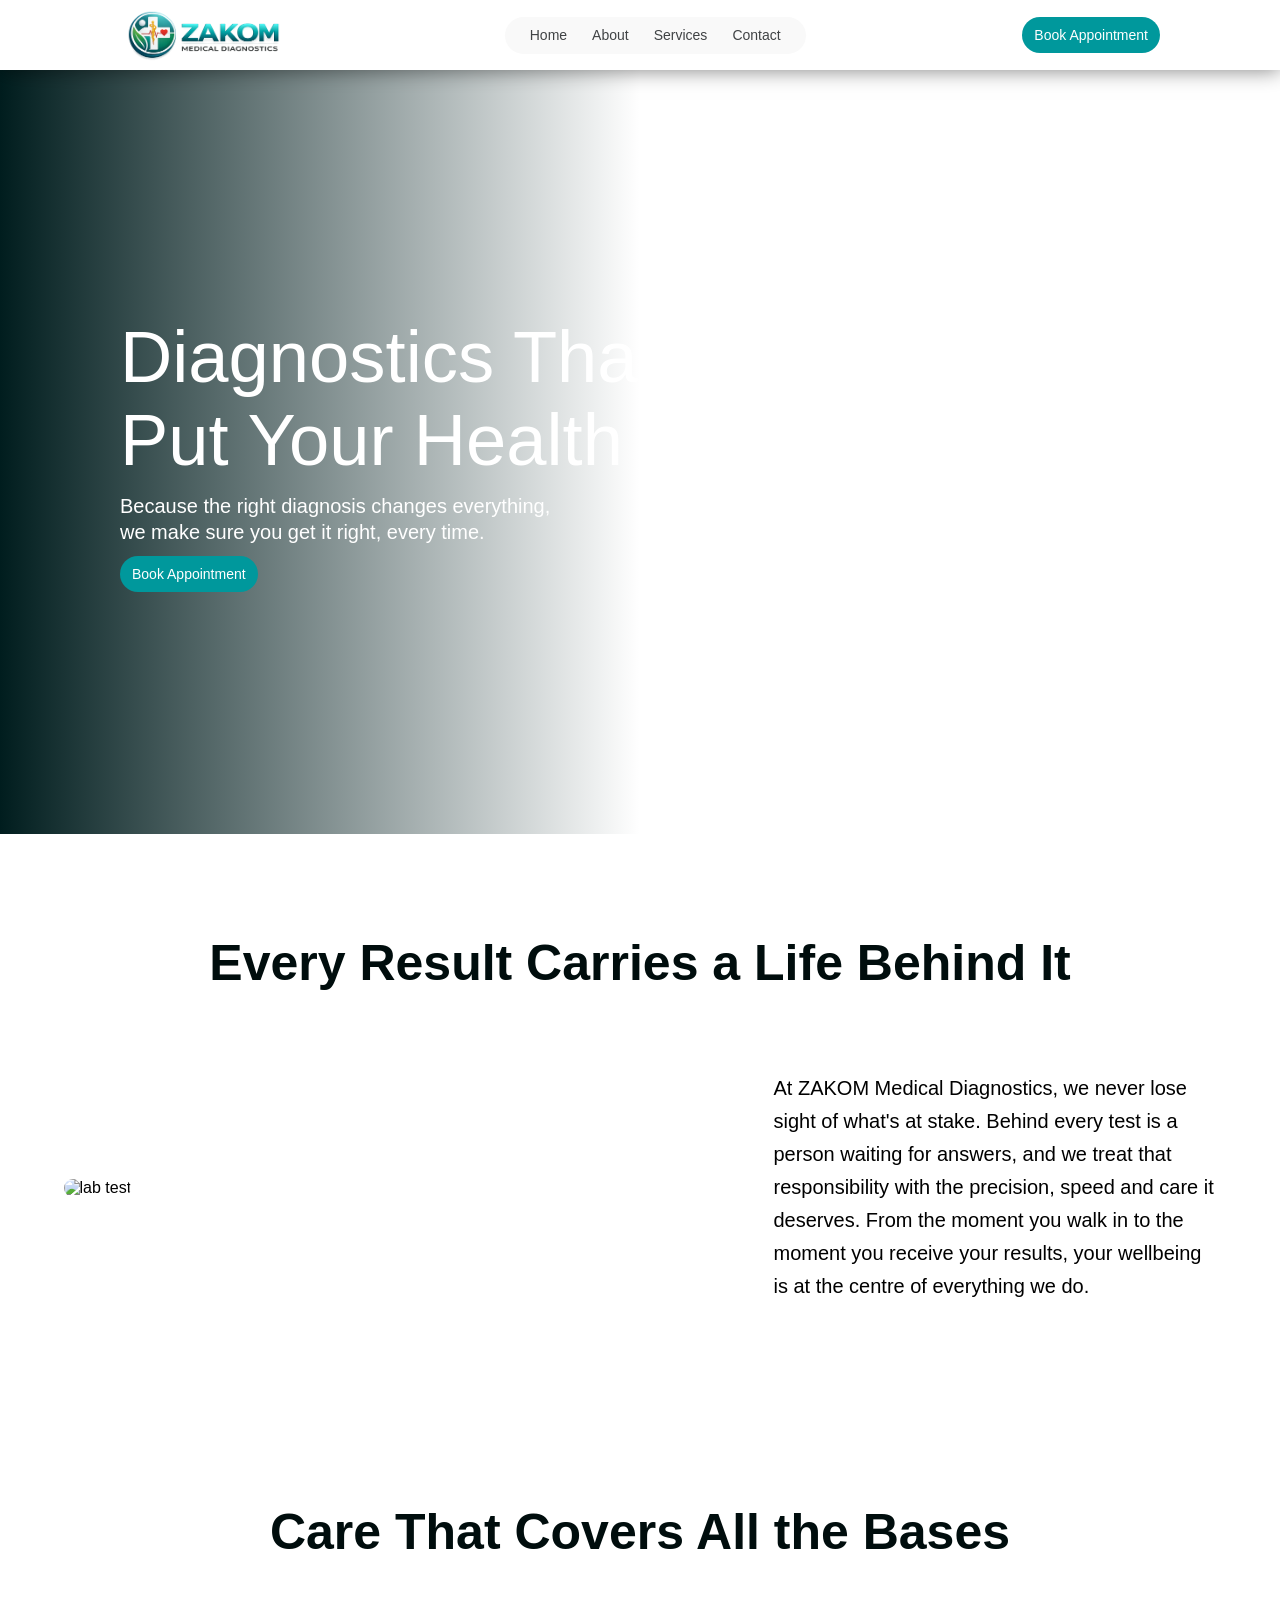
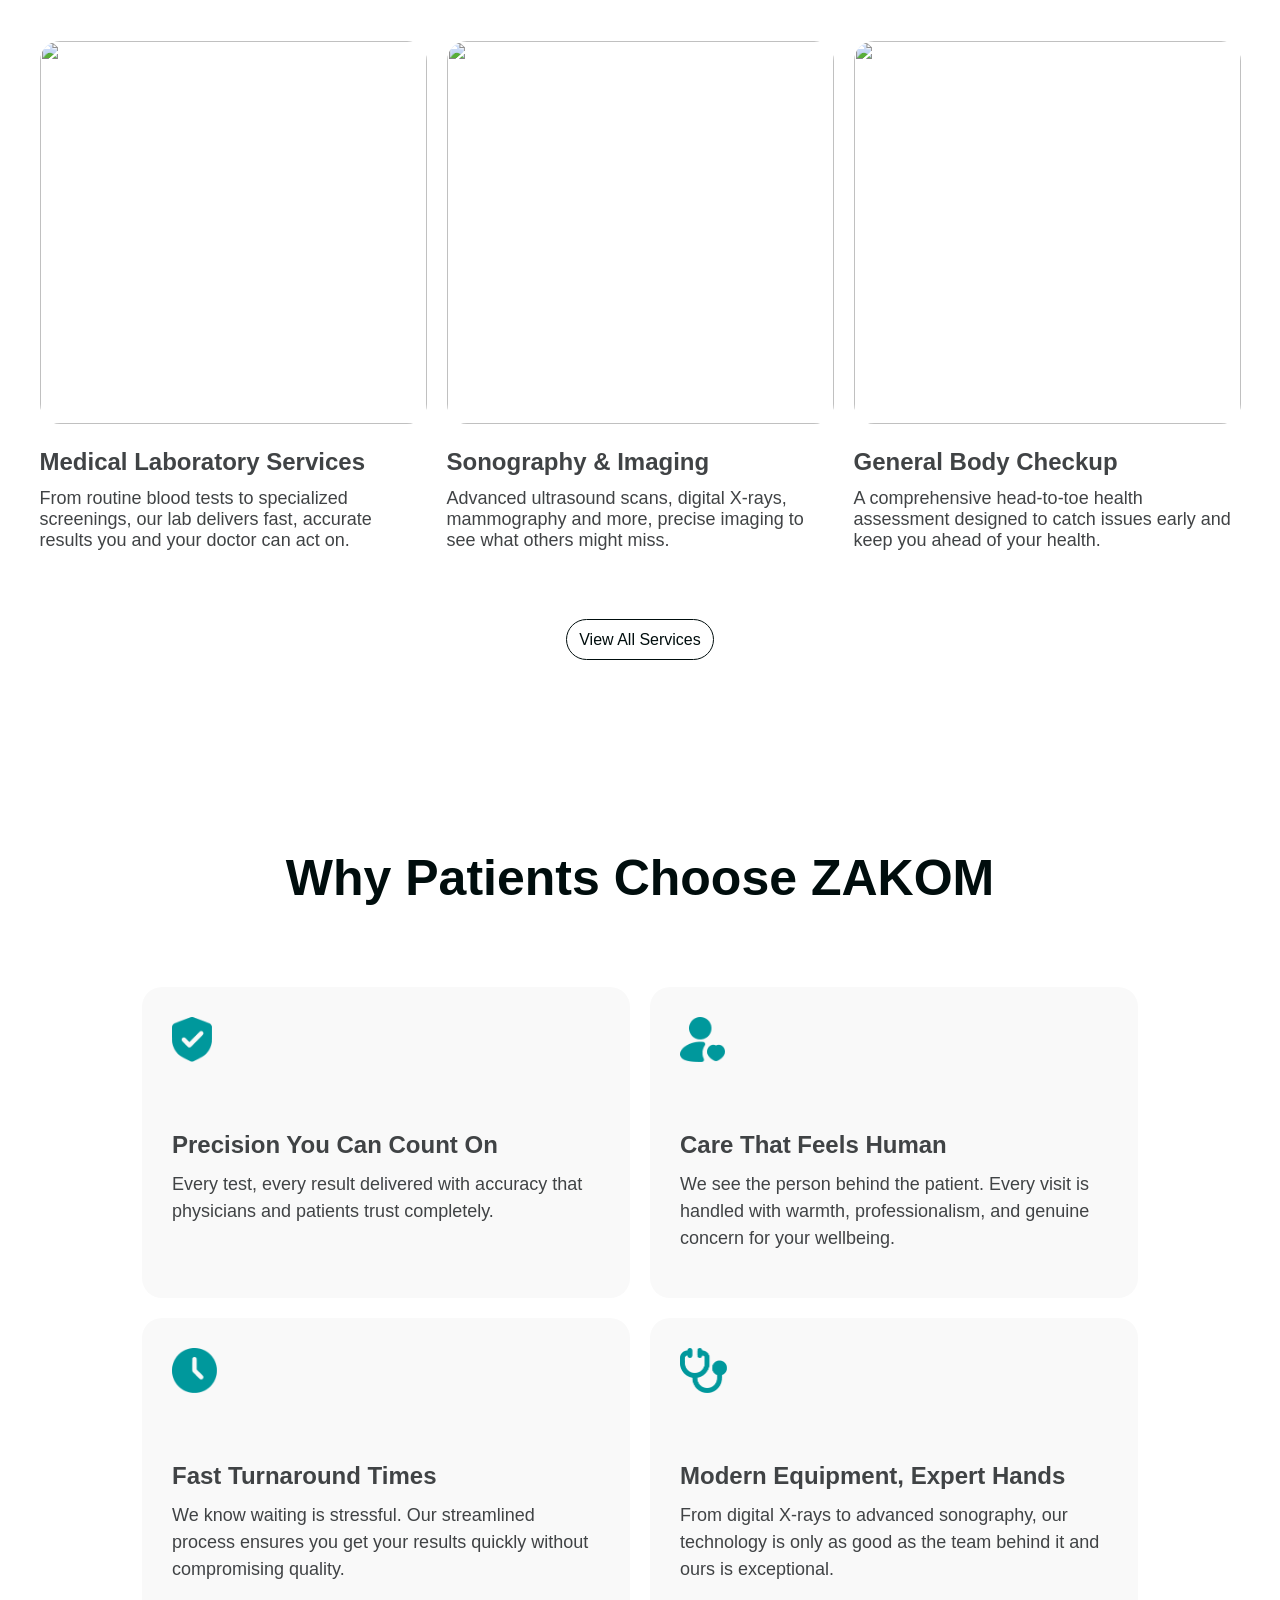
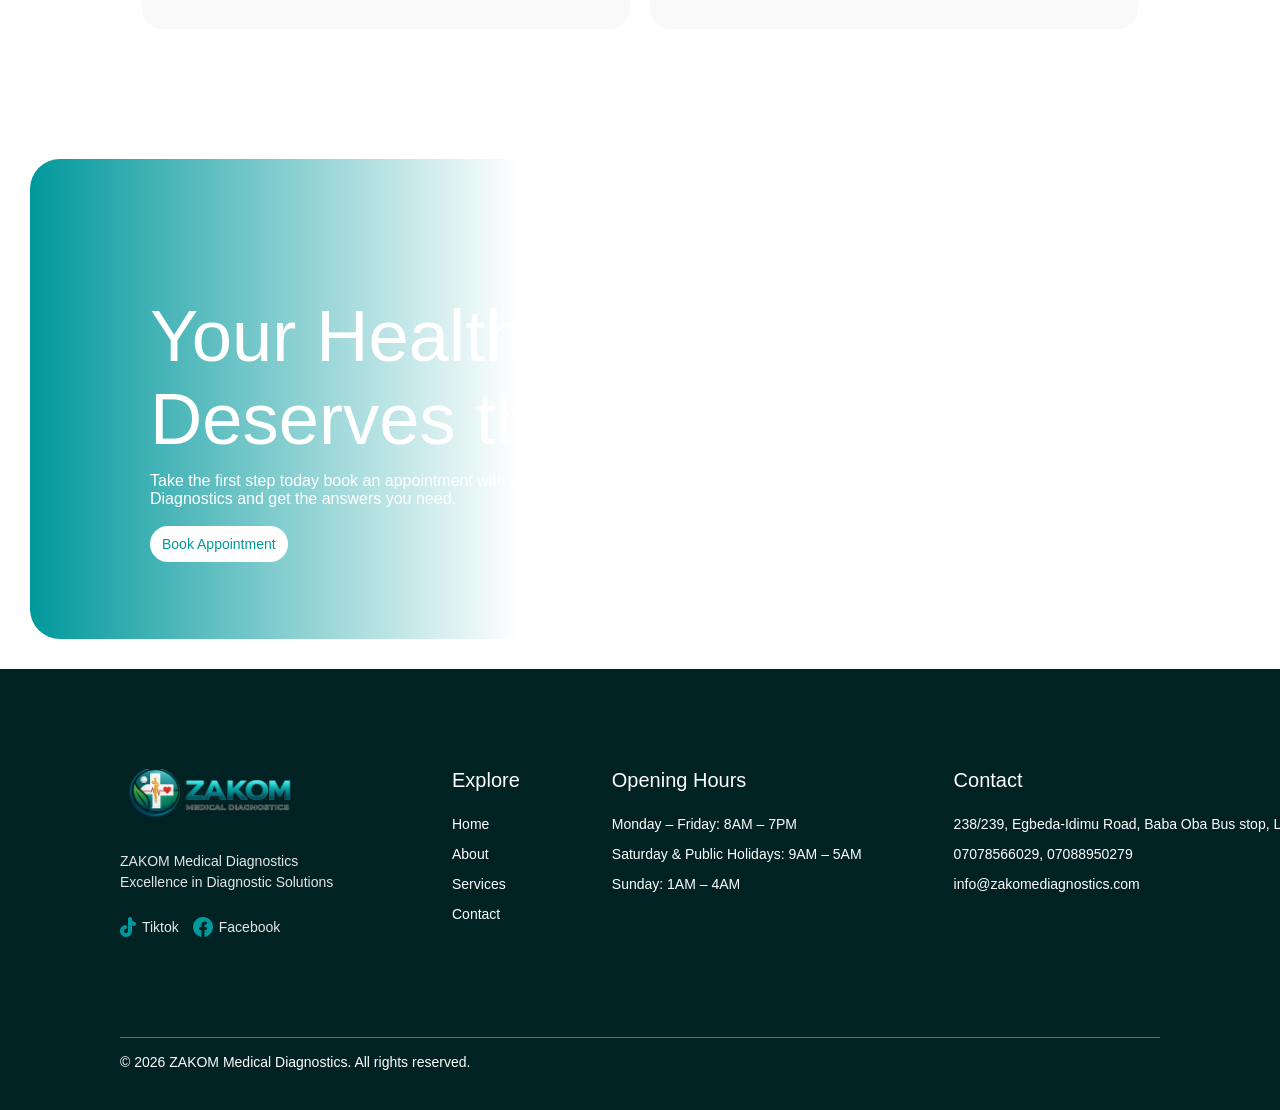
==== index.html @ 08a4893c "Fixed verel 404" ====
<!DOCTYPE html>
<html lang="en">
<head>
    <meta charset="UTF-8">
    <meta name="viewport" content="width=device-width, initial-scale=1.0">
    <link rel="stylesheet" href="./css/style.css">
    <title>ZAKOM Medical Diagnostics</title>
</head>
<body>
    <header>
        <nav>
            <div class="logo">
                <a href="#"><img src="./images/logo.png" alt="logo"></a>
            </div>

            <ul class="nav-links">
                <li>
                    <a href="#">Home</a>
                </li>
                <li>
                    <a href="./about.html">About</a>
                </li>
                <li>
                    <a href="./services.html">Services</a>
                </li>
                <li>
                    <a href="./contact.html">Contact</a>
                </li>
            </ul>

            <div class="nav-cta">
                <a href="./appointment.html">Book Appointment</a>
            </div>
        </nav>
    </header>

    <section class="hero">
        <div class="bg-dark">
            <div class="hero-text-container">
                <div class="main-text">
                    <span>
                        Diagnostics That <br> Put Your Health First
                    </span>
                </div>
                <div class="sub-text">
                    <span>
                        Because the right diagnosis changes everything, we make sure you get it right, every time.
                    </span>
                </div>
    
                <div class="nav-cta">
                    <a href="./appointment.html">Book Appointment</a>
                </div>
            </div>
        </div>
    </section>

    <section class="result">
        <div class="result-main-text">
            <span>Every Result Carries a Life Behind It</span>
        </div>

        <div class="result-content">
            <span class="result-img">
                <img src="./images/section1.jpg" alt="lab test">
            </span>
            <div class="result-sub-text">
                <span>At ZAKOM Medical Diagnostics, we never lose sight of what's at stake. Behind every test is a person waiting for answers, and we treat that responsibility with the precision, speed and care it deserves. From the moment you walk in to the moment you receive your results, your wellbeing is at the centre of everything we do.</span>
            </div>
        </div>
    </section>

    <section class="hero-services">
        <div class="hero-service-text">
            <span>Care That Covers All the Bases</span>
        </div>

        <div class="hero-service-content">
            <div class="content content-one">
                <span class="content-img">
                    <img src="./images/section2a.jpg" alt="">
                </span>
                <div class="hero-services-text-cont">
                    <span class="hero-service-main-text">Medical Laboratory Services</span>
                    <span class="hero-service-sub-text">From routine blood tests to specialized screenings, our lab delivers fast, accurate results you and your doctor can act on.</span>
                </div>
            </div>
            <div class="content content-two">
                <span class="content-img">
                    <img src="./images/section2b.jpg" alt="">
                </span>
                <div class="hero-services-text-cont">
                    <span class="hero-service-main-text">Sonography & Imaging</span>
                    <span class="hero-service-sub-text">Advanced ultrasound scans, digital X-rays, mammography and more, precise imaging to see what others might miss.</span>
                </div>
            </div>
            <div class="content content-three">
                <span class="content-img">
                    <img src="./images/section2c.jpg" alt="">
                </span>
                <div class="hero-services-text-cont">
                    <span class="hero-service-main-text">General Body Checkup</span>
                    <span class="hero-service-sub-text">A comprehensive head-to-toe health assessment designed to catch issues early and keep you ahead of your health.</span>
                </div>
            </div>
        </div>

        <div class="to-service-page">
            <a href="./services.html">View All Services</a>
        </div>
    </section>

    <section class="why">
        <div class="why-text">
            <span>Why Patients Choose ZAKOM</span>
        </div>

        <div class="why-cards-container">
            <div class="cards">
                <div class="icon">
                    <img src="./images/shield.png" alt="">
                </div>
                <div class="why-text-cont">
                    <div class="why-main-text">
                        <span>Precision You Can Count On</span>
                    </div>
                    <div class="why-sub-text">
                        <span>Every test, every result delivered with accuracy that physicians and patients trust completely.</span>
                    </div>
                </div>
            </div>
            <div class="cards">
                <div class="icon">
                    <img src="./images/userheart.png" alt="">
                </div>
                <div class="why-text-cont">
                    <div class="why-main-text">
                        <span>Care That Feels Human</span>
                    </div>
                    <div class="why-sub-text">
                        <span>We see the person behind the patient. Every visit is handled with warmth, professionalism, and genuine concern for your wellbeing.</span>
                </div>
                </div>
            </div>
            <div class="cards">
                <div class="icon">
                    <img src="./images/clock.png" alt="">
                </div>
                <div class="why-text-cont">
                    <div class="why-main-text">
                        <span>Fast Turnaround Times</span>
                    </div>
                    <div class="why-sub-text">
                        <span>We know waiting is stressful. Our streamlined process ensures you get your results quickly without compromising quality.</span>
                    </div>
                </div>
            </div>
            <div class="cards">
                <div class="icon">
                    <img src="./images/doc.png" alt="">
                </div>
                <div class="why-text-cont">
                    <div class="why-main-text">
                        <span>Modern Equipment, Expert Hands</span>
                    </div>
                    <div class="why-sub-text">
                        <span>From digital X-rays to advanced sonography, our technology is only as good as the team behind it and ours is exceptional.</span>
                    </div>
                </div>
            </div>
        </div>
    </section>

    <section class="health-container">
        <div class="health">
            <div class="bg-dark">
                <div class="hero-text-container">
                    <div class="main-text">
                        <span>
                            Your Health Deserves the Best
                        </span>
                    </div>
                    <div class="health-sub-text">
                        <span>Take the first step today book an appointment with ZAKOM Medical Diagnostics and get the answers you need.</span>
                    </div>
        
                    <div class="health-cta">
                        <a href="./appointment.html">Book Appointment</a>
                    </div>
                </div>
            </div>
        </div>
    </section>

    <footer class="footer">
        <div class="footer-container">
            <div class="footer-content">
                <div class="footer-logo">
                    <img src="./images/logo.png" alt="footer-logo">
                </div>
                <div class="footer-disc">
                    <span>ZAKOM Medical Diagnostics <br> Excellence in Diagnostic Solutions</span>
                </div>
                <div class="footer-socials">
                    <a href="https://www.tiktok.com/@zakomofficial?_r=1&_t=ZS-97Rttuljde1"><img src="./images/tiktok.png" alt=""> <span>Tiktok</span></a>
                    <a href="https://www.facebook.com/share/1Hak7wLYqN/"><img src="./images/facebook.png" alt="" class="facebook"> <span>Facebook</span></a>
                </div>
            </div>
            <div class="footer-content footer-sub-links">
                <div class="footer-texts">
                    <div class="footer-main-text">
                        <span>Explore</span>
                    </div>
                    <div class="footer-sub-text">
                        <ul class="footer-links">
                            <li>
                                <a href="#">Home</a>
                            </li>
                            <li>
                                <a href="./about.html">About</a>
                            </li>
                            <li>
                                <a href="./services.html">Services</a>
                            </li>
                            <li>
                                <a href="./contact.html">Contact</a>
                            </li>
                        </ul>
                    </div>
                </div>

                
            <div class="footer-content">
                <div class="footer-main-text">
                    <span>Opening Hours</span>
                </div>
                <div class="footer-sub-text">
                    <span>Monday – Friday: 8AM – 7PM</span>
                    <span>Saturday & Public Holidays: 9AM – 5AM</span>
                    <span>Sunday: 1AM – 4AM</span>
                </div>
            </div>
            </div>
            <div class="footer-content">
                <div class="footer-main-text">
                    <span>Contact</span>
                </div>
                <div class="footer-sub-text">
                    <span>238/239, Egbeda-Idimu Road, Baba Oba Bus stop, Lagos</span>
                    <span>07078566029, 07088950279</span>
                    <span>info@zakomediagnostics.com</span>
                </div>
            </div>
        </div>

        <div class="line"></div>

        <div class="copy-right">
            <span> &copy; 2026 ZAKOM Medical Diagnostics. All rights reserved.</span>
        </div>
    </footer>
</body>
</html>
---- css/style.css ----
* {
    margin: 0;
    padding: 0;
    box-sizing: border-box;
    font-family: 'inter', sans-serif;
}

/* Navbar Section */

nav {
    display: flex;
    justify-content: space-between;
    align-items: center;
    padding: 16px 120px;
    position: fixed;
    width: 100%;
    height: 70px;
    background-color: #FFFFFF;
    box-shadow: 0px 0px 20px rgba(0, 0, 0, 0.5);
}

nav .logo {
    width: 168px;
    height: 58px;
    margin-top: 9px;
}

nav .nav-links {
    display: flex;
    justify-content: center;
    align-items: center;
    gap: 25px;
    background-color: #F9F9F9;
    padding: 9.5px 25px;
    border-radius: 41px;
}

.nav-links li a {
    color: #404345;
    font-size: 14px;
    transition: color .2s ease;
}

.nav-links li a:hover {
    color: #00989C;
}


.nav-cta a {
    background-color: #00989C;
    padding: 10px 12px;
    border-radius: 20px;
    color: #FFFFFF;
    font-size: 14px;
    font-weight: 500;
    transition: background-color .2s ease-in;
}

.nav-cta a:hover {
    /* border: 1px solid #000D0D; */
    /* color: #000D0D; */
    background-color: #00B8BC;
}

/* Hero Section */

.hero {
    height: 92.7vh;
    width: 100%;
    background-image: url(../images/hero.jpg);
    background-size: cover;
    background-position: center 65%;
    background-repeat: no-repeat;
}

.hero .bg-dark {
    background: linear-gradient( to right, #001D1E, #66666600, #66666600);
    width: 100%;
    height: 100%;
}

.hero-text-container {
    width: 50%;
    height: 100%;
    display: flex;
    align-items: left;
    flex-direction: column;
    justify-content: center;
    margin-left: 120px;
    gap: 12px;
}

.hero-text-container .main-text {
    margin-top: 10%;
    font-size: 72.39px;
    width: 670px;
    line-height: 83px;
    color: #FFFFFF;
}

.hero-text-container .sub-text {
    font-size: 20px;
    width: 443px;
    line-height: 26px;
    color: #FFFFFF;
    margin-bottom: 8px;
}

/* Section 1 */

.result {
    display: flex;
    flex-direction: column;
    gap: 80px;
    justify-content: center;
    align-items: center;
    padding: 100px 0;
    height: auto;
    width: 100%;
}

.result .result-main-text {
    font-size: 50px;
    color: #000D0D;
    font-weight: 590;
}

.result .result-content {
    display: flex;
    gap: 45px;
    justify-content: center;
    align-items: center;
}

.result-content .result-img {
    width: 665px;
    /* height: 410px; */
}

.result-content .result-img > img {
    border-radius: 20px;
}

.result-content .result-sub-text {
    width: 443px;
    font-size: 20px;
    line-height: 33px;
}

/* Section 2 */

.hero-services {
    display: flex;
    flex-direction: column;
    justify-content: center;
    align-items: center;
    gap: 80px;
    width: 100%;
    height: auto;
    padding: 100px 120px;
}

.hero-services .hero-service-text {
    font-size: 50px;
    font-weight: 550;
    color: #000D0D;
}

.hero-services .hero-service-content {
    display: flex;
    gap: 20px;
}

.hero-service-content .content {
    display: flex;
    flex-direction: column;
    gap: 24px;
    width: 387px;
}

.content .content-img {
    width: 100%;
    height: 383px;
}

.content-img img {
    border-radius: 20px;
}

.content .hero-services-text-cont {
    display: flex;
    flex-direction: column;
    gap: 12px;
}

.hero-services-text-cont .hero-service-main-text {
    font-size: 24px;
    font-weight: 600;
    color: #404345;
}

.hero-services-text-cont .hero-service-sub-text {
    font-size: 18px;
    font-weight: 400;
    color: #404345;
    width: 387px;
}

.to-service-page a {
    color: #000D0D;
    font-weight: 500;
    padding: 11px 12px;
    border: 1px solid #000D0D;
    border-radius: 31px;
}

/* Section 3 */

.why {
    display: flex;
    flex-direction: column;
    justify-content: center;
    align-items: center;
    width: 100%;
    height: auto;
    padding: 100px 120px;
    gap: 80px;
}

.why .why-text {
    font-size: 50px;
    font-weight: 550;
    color: #000D0D;
}

.why .why-cards-container {
    display: grid;
    grid-template-columns: 1fr 1fr;
    grid-template-rows: 1fr 1fr;
    gap: 20px;
}

.why-cards-container .cards {
    width: 488px;
    height: 311px;
    background-color: #F9F9F9;
    border-radius: 20px;
    display: flex;
    flex-direction: column;
    padding: 30px;
    gap: 65px;
}

.cards .icon img {
    width: auto;
    height: 44.92805480957031px;
}

.cards .why-text-cont {
    display: flex;
    flex-direction: column;
    gap: 12px;
}

.why-text-cont .why-main-text {
    font-size: 24px;
    color: #404345;
    font-weight: 600;
}

.why-text-cont .why-sub-text {
    font-size: 18px;
    color: #404345;
    line-height: 27px;
}

/* Section 4 */

.health-container {
    place-items: center;
    width: 100%;
    padding: 30px;
    height: 60vh;
}

.health {
    height: 100%;
    width: 80%;
    background-image: url(../images/lastsection.jpg);
    background-size: cover;
    background-position: center 10%;
    background-repeat: no-repeat;
    border-radius: 30px;
}

.health .bg-dark {
    background: linear-gradient(to right, #00989C, #00989C00, #00989C00);
    width: 100%;
    height: 100%;
    border-radius: 30px;
}

.hero-text-container .health-sub-text {
    width: 509px;
    margin-bottom: 15px;
    color: #FFFFFF;
}

.hero-text-container .health-cta a {
    background-color: #FFFFFF;
    padding: 10px 12px;
    border-radius: 20px;
    color: #00989C;
    font-size: 14px;
    font-weight: 500;
    transition: background-color .2s ease-in;
}

/* Footer */

.footer {
    background-color: #002223;
    display: flex;
    flex-direction: column;
    padding: 100px 120px 40px 120px;
    color: #FFFFFF;
}

.footer .footer-container {
    display: flex;
    justify-content: space-between;
    align-items: top;
    gap: 92px;
}

.footer-container .footer-content{
    display: flex;
    flex-direction: column;
    gap: 24px;
}

.footer-content .footer-logo {
    width: 180px;
    height: 58px;
}

.footer-content .footer-disc {
    color: #E6E6E6;
    font-size: 14px;
    line-height: 21px;
    width: 240px;
}

.footer-content .footer-socials {
    display: flex;
    gap: 14px;
}

.footer-socials img {
    width: 15.984060287475586px;
    height: 19.992191314697266px;
}

.footer-socials a {
    display: flex;
    justify-content: center;
    align-items: center;
    gap: 6px;
    color: #E6E6E6;
    font-size: 14px;
}

.footer-socials .facebook {
    width: 19.977596282958984px;
    height: 19.872323989868164px;
}

.footer-container .footer-sub-links {
    display: flex;
    flex-direction: row;
    gap: 92px;
}

.footer-sub-links .footer-texts {
    display: flex;
    flex-direction: column;
    gap: 24px;
}

.footer-main-text {
    font-size: 20px;
    font-weight: 500;
}

.footer-texts .footer-sub-text ul {
    display: flex;
    flex-direction: column;
    gap: 14px;
}

.footer-texts .footer-sub-text a {
    font-size: 14px;
    color: #FFFFFF;
}

.footer-content .footer-sub-text {
    display: flex;
    flex-direction: column;
    gap: 14px;
    font-size: 14px;
    color: #FFFFFF;
    width: max-content;
}


.footer .line {
    width: 100%;
    height: 0.8px;
    background-color: #00989C;
    margin-top: 100px;
    margin-bottom: 16px;
}

.footer .copy-right {
    font-size: 14px;
}

















/* Utilities */
img {
    width: 100%;
    height: 100%;
    object-fit: cover;
}

a {
    text-decoration: none;
}

li {
    list-style: none;
}
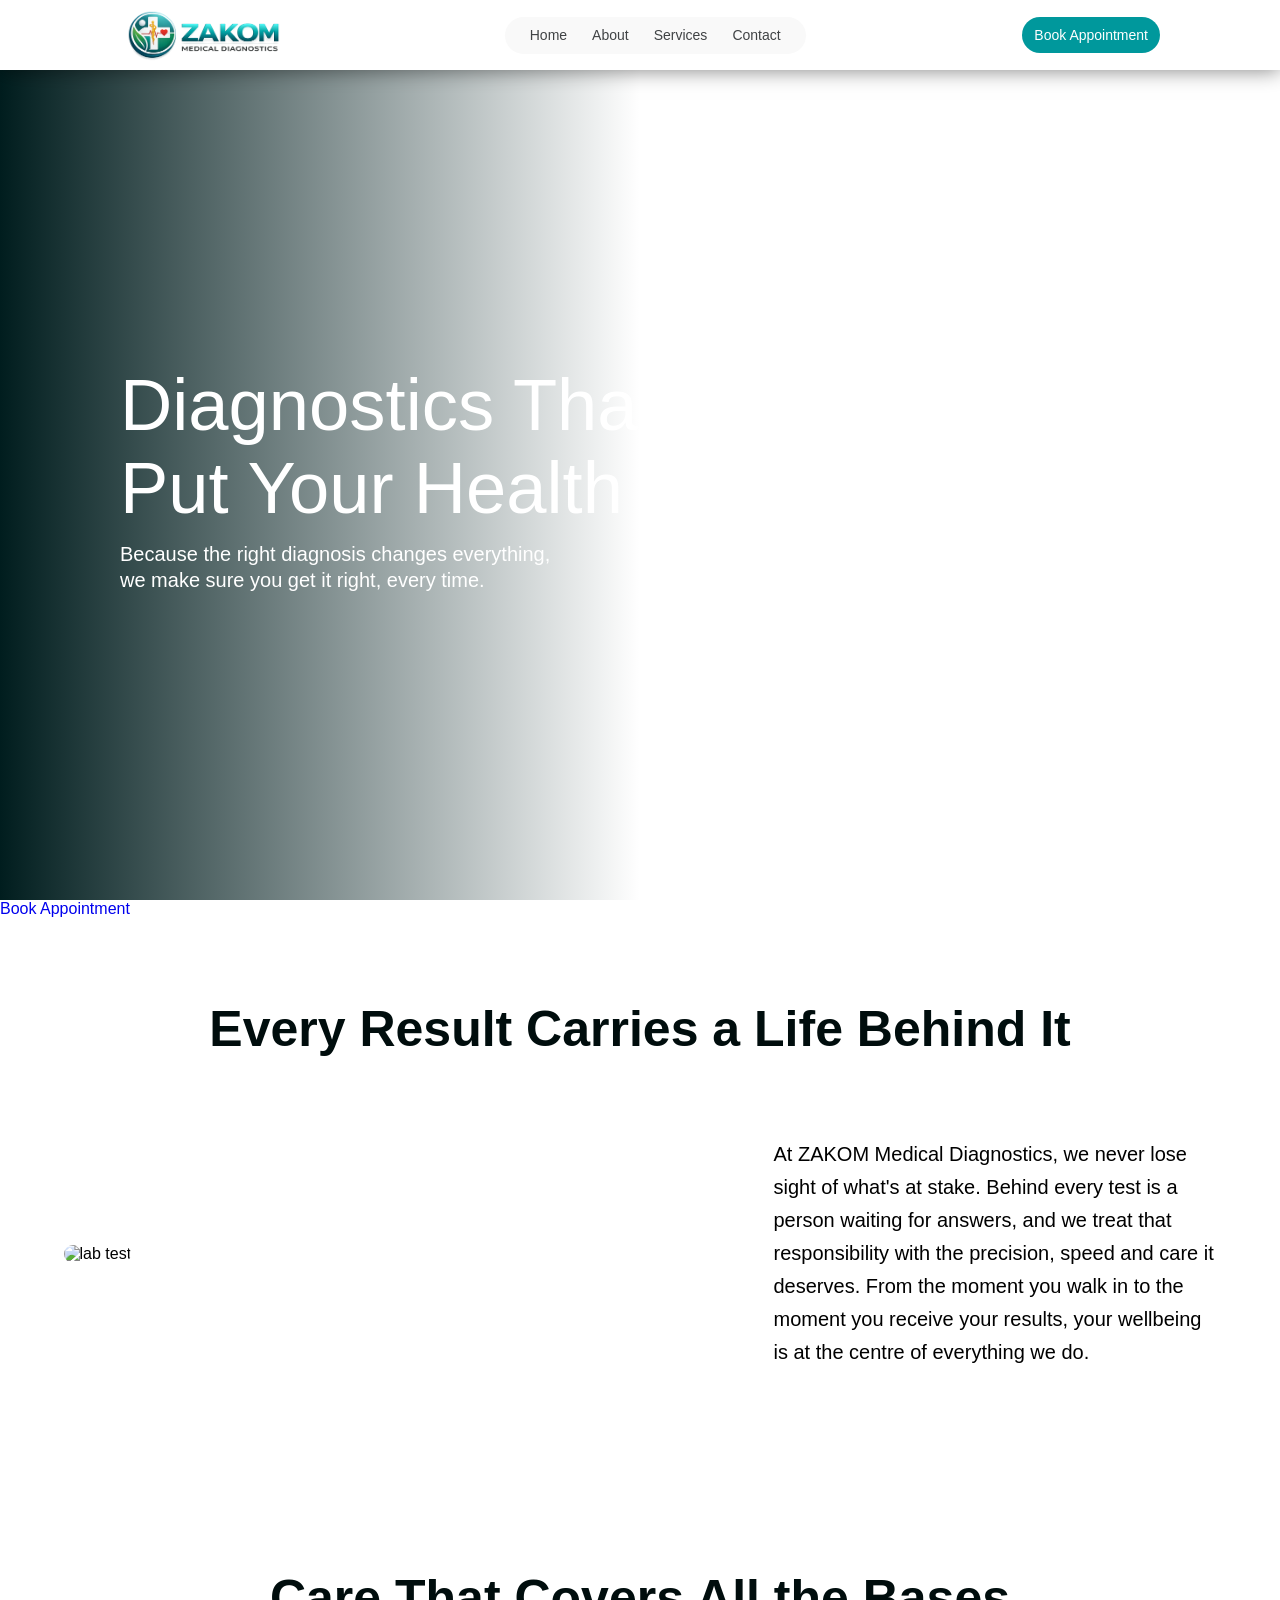
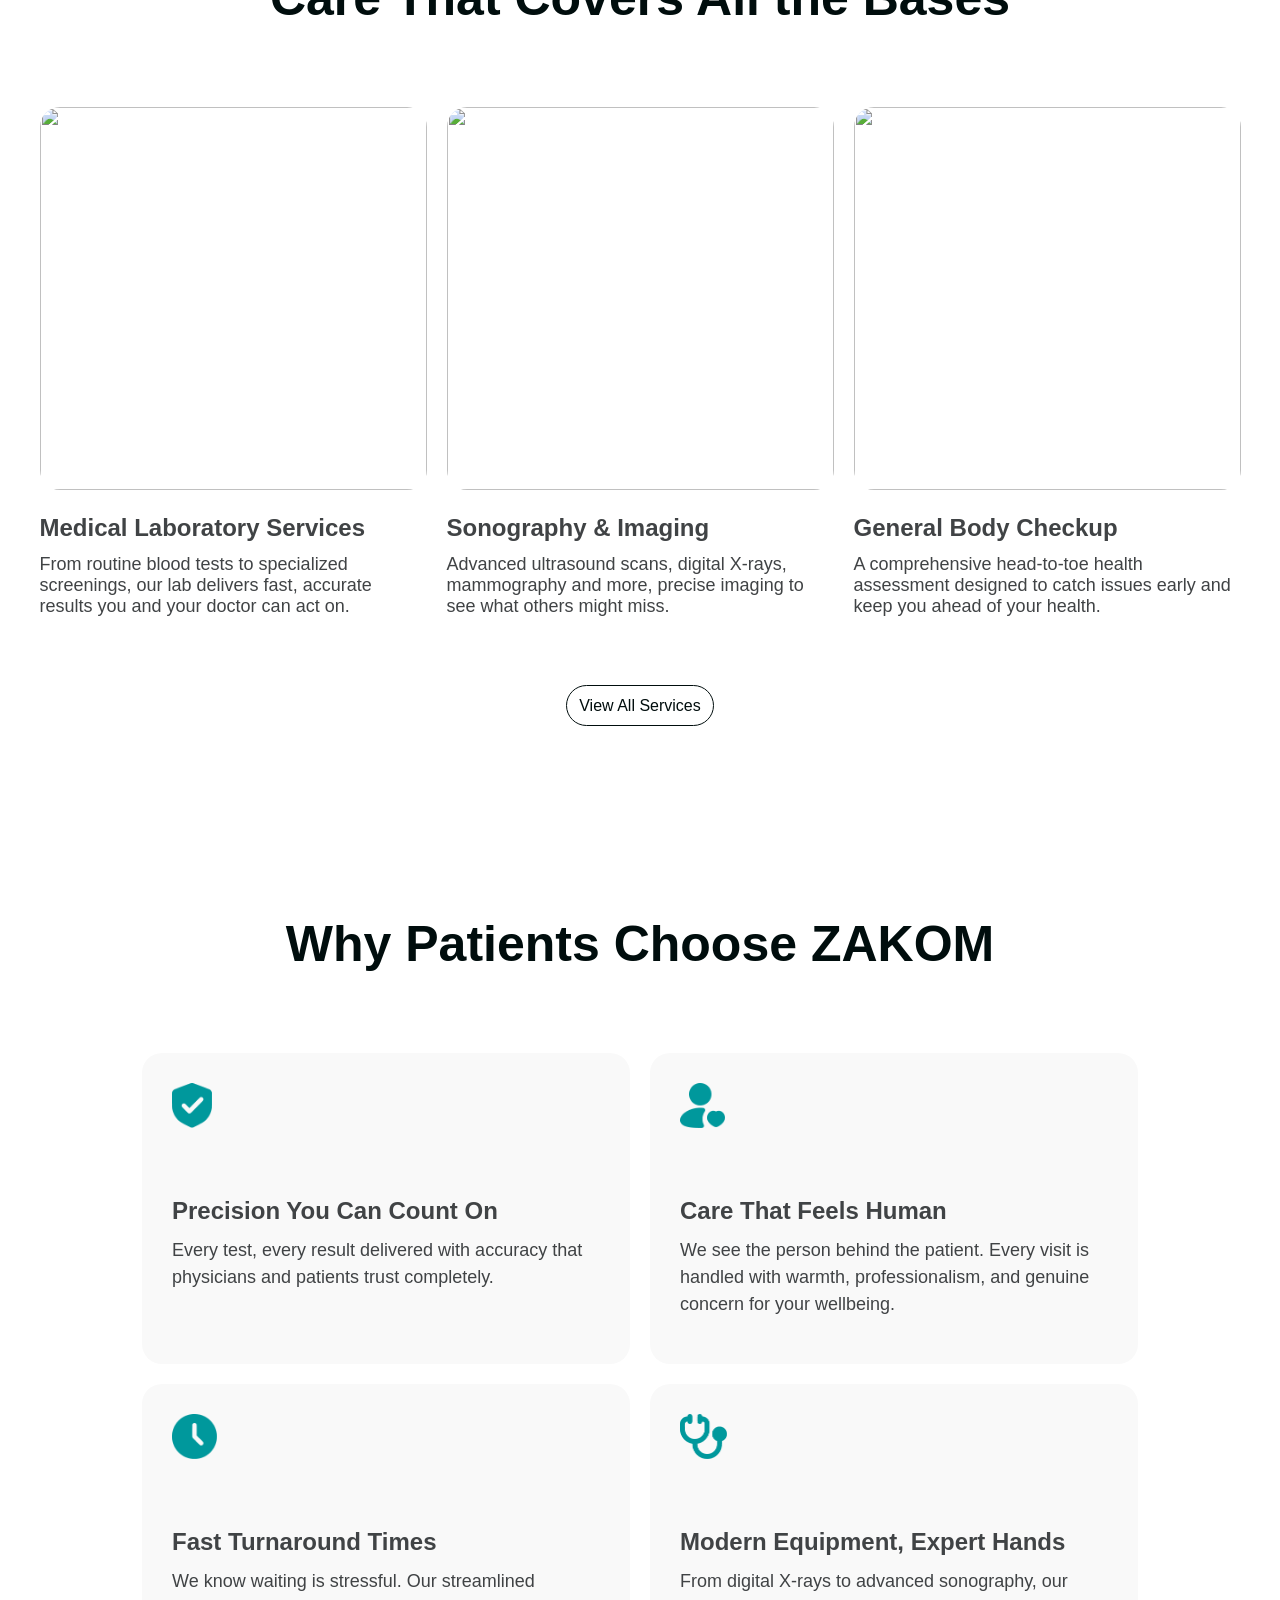
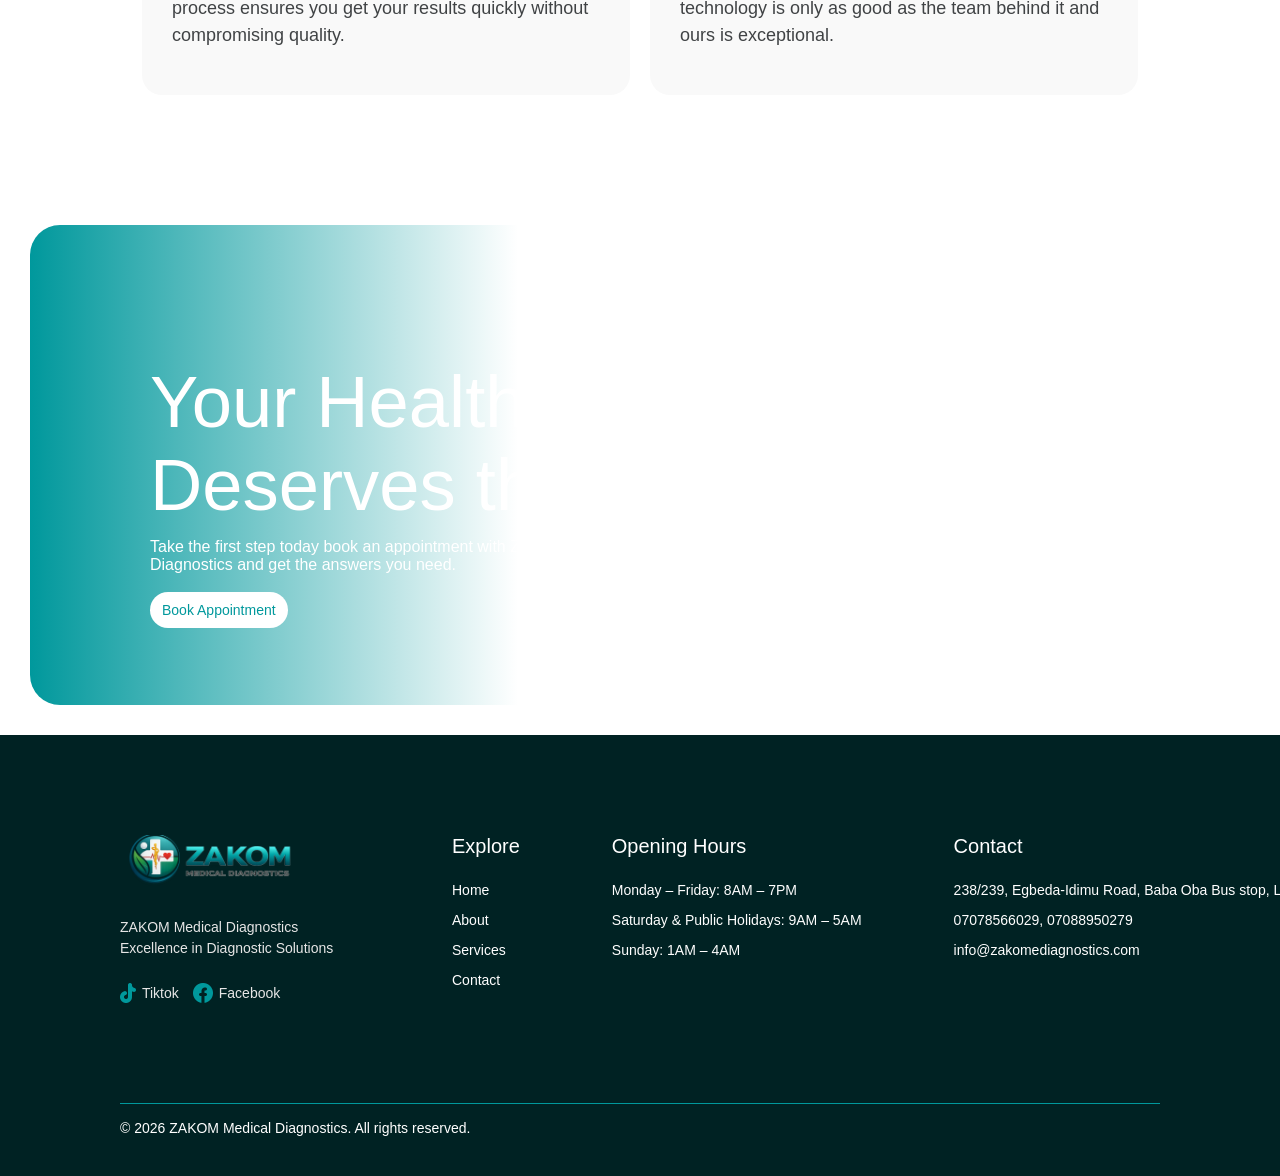
==== commit 2d5ab5ac: "Check up to date" ====
--- a/index.html
+++ b/index.html
@@ -4,6 +4,7 @@
     <meta charset="UTF-8">
     <meta name="viewport" content="width=device-width, initial-scale=1.0">
     <link rel="stylesheet" href="./css/style.css">
+    <link rel="stylesheet" href="./css/mobile.css">
     <title>ZAKOM Medical Diagnostics</title>
 </head>
 <body>
@@ -47,11 +48,11 @@
                         Because the right diagnosis changes everything, we make sure you get it right, every time.
                     </span>
                 </div>
+            </div>
     
-                <div class="nav-cta">
+                <div class="hero-cta">
                     <a href="./appointment.html">Book Appointment</a>
                 </div>
-            </div>
         </div>
     </section>
 
--- a/css/style.css
+++ b/css/style.css
@@ -3,6 +3,7 @@
     padding: 0;
     box-sizing: border-box;
     font-family: 'inter', sans-serif;
+    scroll-behavior: smooth;
 }
 
 /* Navbar Section */
@@ -65,7 +66,7 @@
 /* Hero Section */
 
 .hero {
-    height: 92.7vh;
+    height: 100vh;
     width: 100%;
     background-image: url(../images/hero.jpg);
     background-size: cover;
@@ -114,7 +115,7 @@
     gap: 80px;
     justify-content: center;
     align-items: center;
-    padding: 100px 0;
+    padding: 100px 16px;
     height: auto;
     width: 100%;
 }
--- a/css/mobile.css
+++ b/css/mobile.css
@@ -0,0 +1,124 @@
+/* MOBILE RESPONSIVENESS */
+
+@media (max-width: 768px) {
+    nav {
+    display: flex;
+    justify-content: space-between;
+    align-items: center;
+    padding: 0;
+    position: fixed;
+    width: 100%;
+    height: 55px;
+    background-color: #FFFFFF;
+    box-shadow: 0px 0px 20px rgba(0, 0, 0, 0.5);
+}
+
+nav .nav-links {
+    display: none;
+}
+
+.nav-cta a {
+    display: none;
+}
+
+nav .logo {
+    width: fit-content;
+    height: 55px;
+    margin-top: 9px;
+}
+
+
+
+
+
+/* HERO SECTION */
+
+.hero {
+    height: 80vh;
+    width: 100%;
+    background-image: url(../images/hero.jpg);
+    background-size: fill;
+    background-position: top !important;
+    background-repeat: no-repeat;
+}
+
+.hero .bg-dark {
+    background: linear-gradient( to right, #001D1E, #66666600);
+    width: 100%;
+    height: 100%;
+    display: flex;
+    flex-direction: column;
+    justify-content: end;
+    align-items: start;
+    gap: 16px;
+    padding: 0px 0px 60px 16px;
+}
+
+.hero-text-container {
+    margin: 0;
+    gap: 11px;
+    height: fit-content;
+    width: auto;
+}   
+
+.hero-text-container > .main-text {
+    font-size: 32px;
+    line-height: 38px;
+    font-weight: 590;
+}
+
+.hero-text-container .sub-text {
+    font-size: 12px;
+    line-height: 17px;
+    font-weight: 400;
+}
+
+.bg-dark .hero-cta a {
+    background-color: #00989C;
+    padding: 10px 12px;
+    border-radius: 20px;
+    color: #FFFFFF;
+    font-size: 14px;
+    font-weight: 500;
+    transition: background-color .2s ease-in;
+}
+
+.hero-cta:hover {
+    background-color: #00B8BC;
+}
+
+
+
+/* Section 1 */
+
+.result .result-main-text  {
+    font-size: 24px;
+    width: 260px;
+    text-align: center;
+    line-height: 33px;
+}
+
+.result .result-content {
+    flex-direction: column;
+}
+
+.result-content .result-img {
+    width: 100%;
+    /* height: 410px; */
+}
+
+.result-content .result-sub-text {
+    width: 358px;
+    font-size: 12px;
+    line-height: 20px;
+}
+
+.hero-service-content {
+    flex-direction: column;
+}
+
+.hero-service-main-text {
+    font-size: 24px;
+    width: 100%;
+}
+}
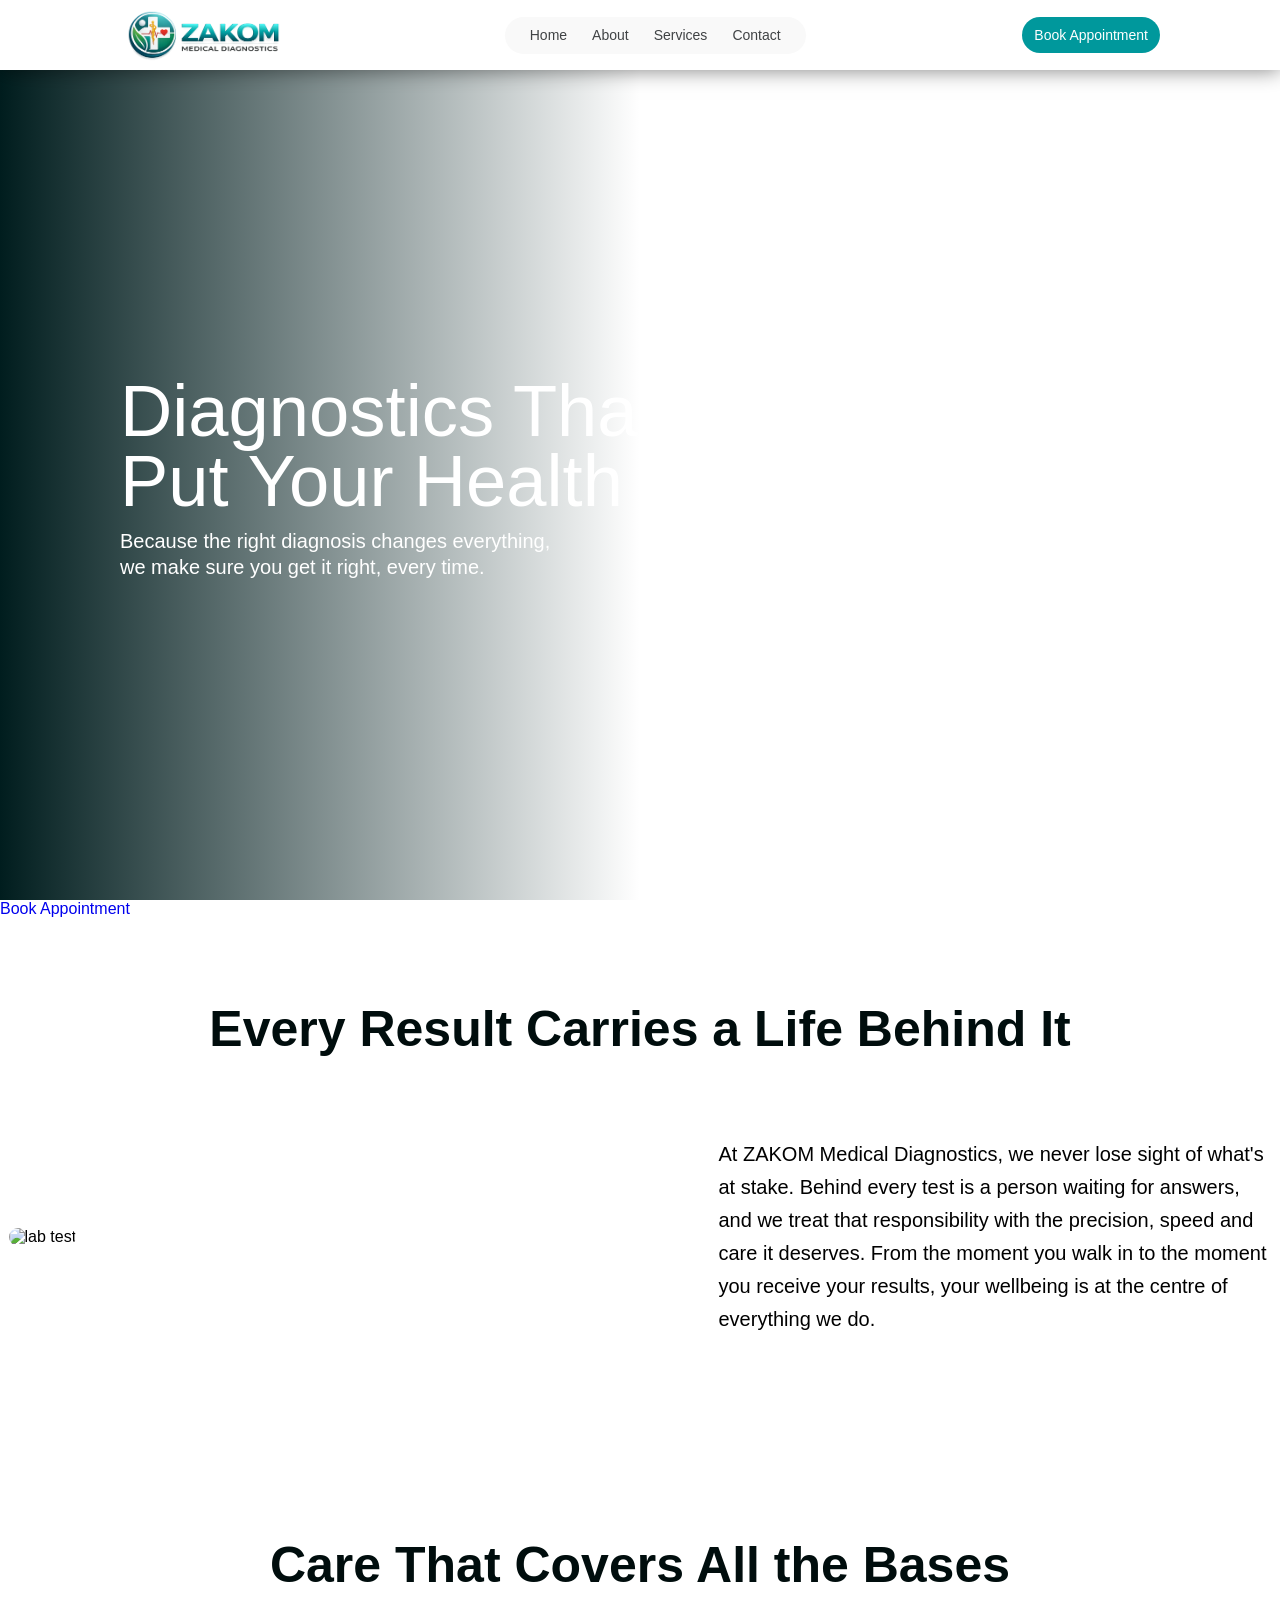
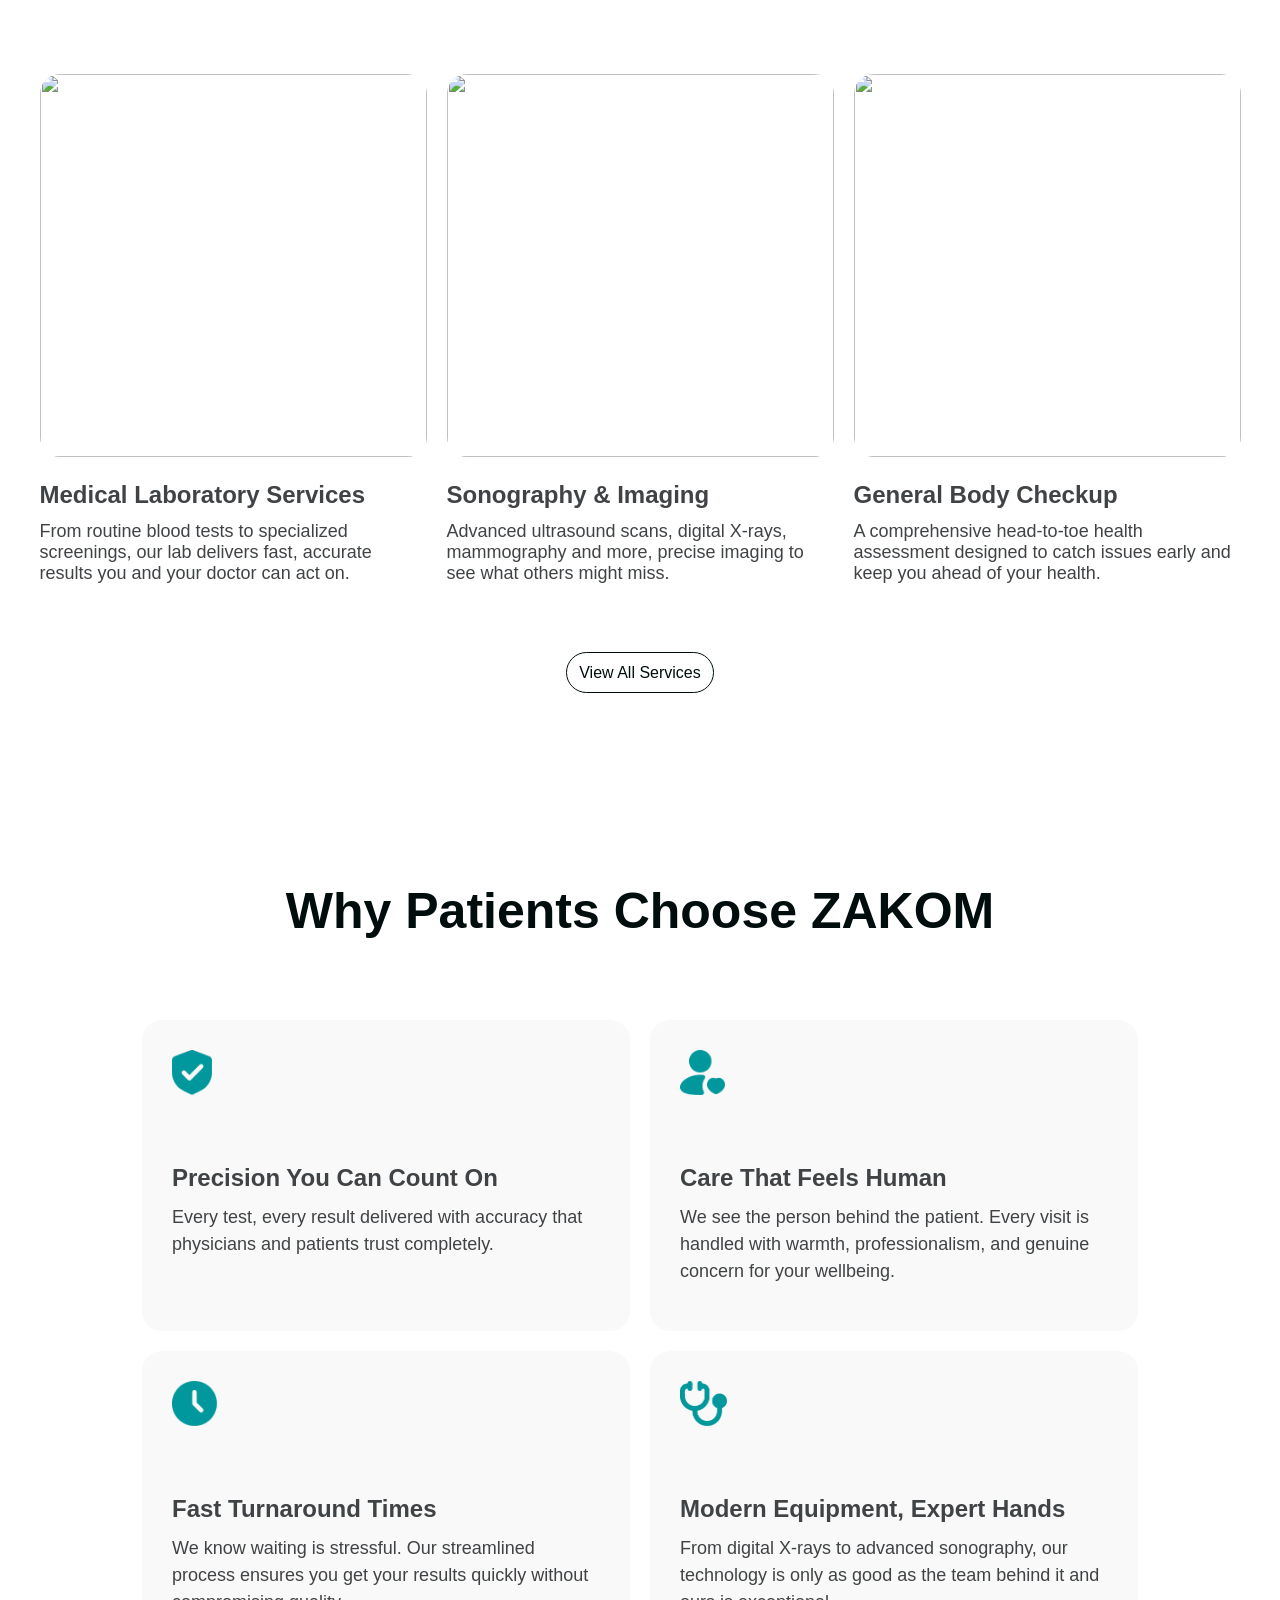
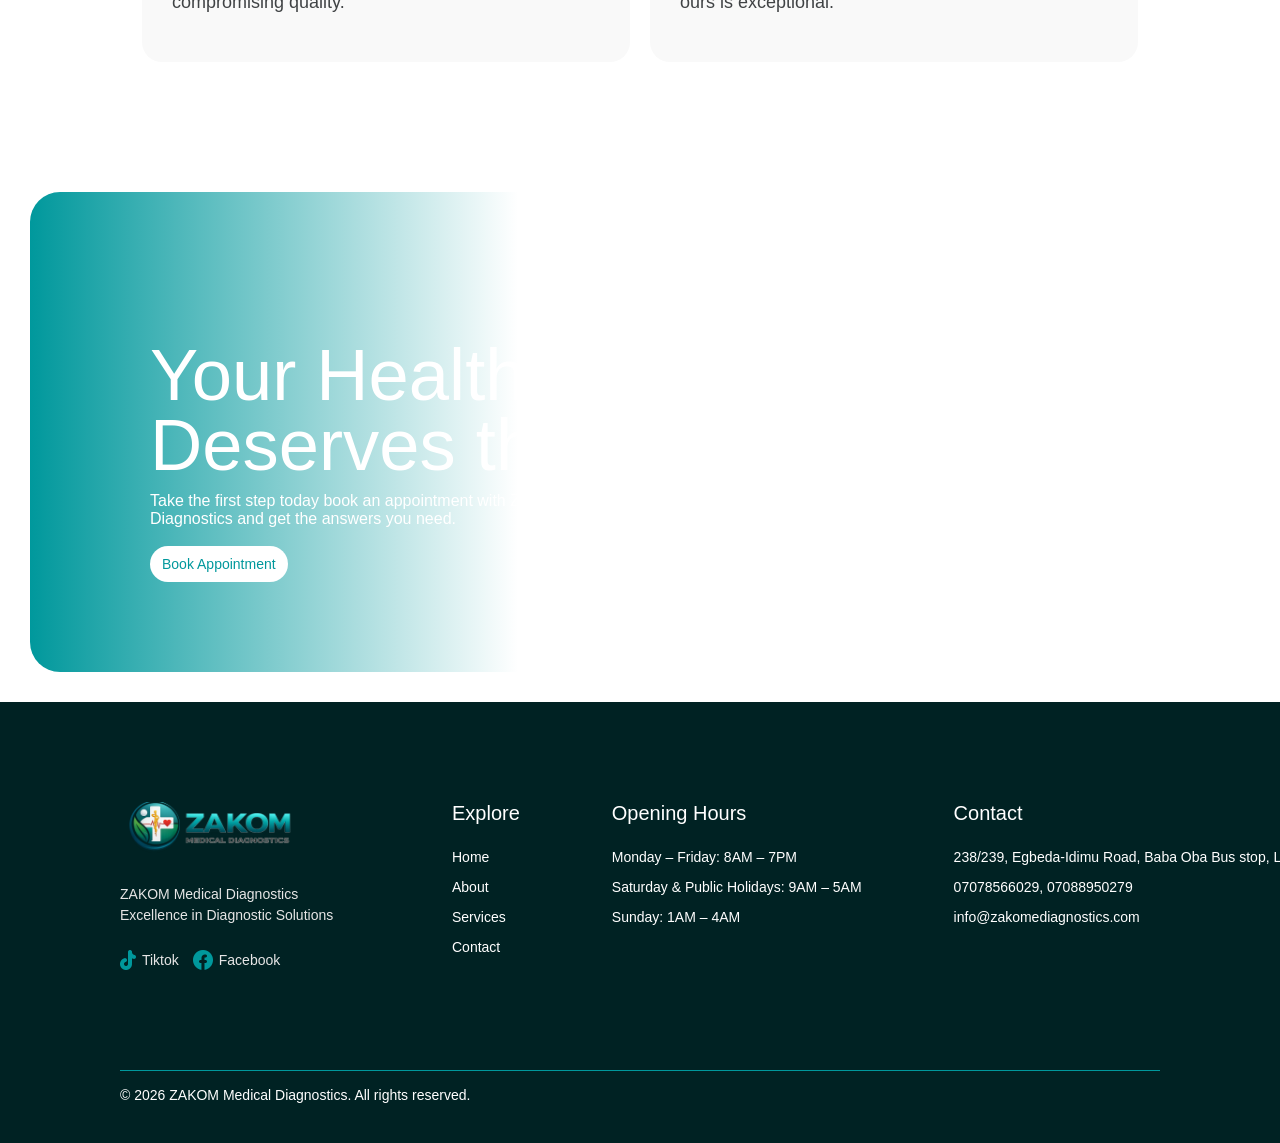
==== commit 79285d58: "About desktop done" ====
--- a/index.html
+++ b/index.html
@@ -3,7 +3,7 @@
 <head>
     <meta charset="UTF-8">
     <meta name="viewport" content="width=device-width, initial-scale=1.0">
-    <link rel="stylesheet" href="./css/style.css">
+    <link rel="stylesheet" href="./css/home.css">
     <link rel="stylesheet" href="./css/mobile.css">
     <title>ZAKOM Medical Diagnostics</title>
 </head>
@@ -175,8 +175,8 @@
     <section class="health-container">
         <div class="health">
             <div class="bg-dark">
-                <div class="hero-text-container">
-                    <div class="main-text">
+                <div class="health-text">
+                    <div class="health-main-text">
                         <span>
                             Your Health Deserves the Best
                         </span>
@@ -231,7 +231,7 @@
                 </div>
 
                 
-            <div class="footer-content">
+            <div class="footer-content open">
                 <div class="footer-main-text">
                     <span>Opening Hours</span>
                 </div>
--- a/css/home.css
+++ b/css/home.css
@@ -0,0 +1,482 @@
+* {
+    margin: 0;
+    padding: 0;
+    box-sizing: border-box;
+    font-family: 'inter', sans-serif;
+    scroll-behavior: smooth;
+}
+
+/* Navbar Section */
+
+nav {
+    display: flex;
+    justify-content: space-between;
+    align-items: center;
+    padding: 16px 120px;
+    position: fixed;
+    width: 100%;
+    height: 70px;
+    background-color: #FFFFFF;
+    box-shadow: 0px 0px 20px rgba(0, 0, 0, 0.5);
+}
+
+nav .logo {
+    width: 168px;
+    height: 58px;
+    margin-top: 9px;
+}
+
+nav .nav-links {
+    display: flex;
+    justify-content: center;
+    align-items: center;
+    gap: 25px;
+    background-color: #F9F9F9;
+    padding: 9.5px 25px;
+    border-radius: 41px;
+}
+
+.nav-links li a {
+    color: #404345;
+    font-size: 14px;
+    transition: color .2s ease;
+}
+
+.nav-links li a:hover {
+    color: #00989C;
+}
+
+
+.nav-cta a {
+    background-color: #00989C;
+    padding: 10px 12px;
+    border-radius: 20px;
+    color: #FFFFFF;
+    font-size: 14px;
+    font-weight: 500;
+    transition: background-color .2s ease-in;
+}
+
+.nav-cta a:hover {
+    /* border: 1px solid #000D0D; */
+    /* color: #000D0D; */
+    background-color: #00B8BC;
+}
+
+/* Hero Section */
+
+.hero {
+    height: 100dvh;
+    width: 100%;
+    background-image: url(../images/hero.jpg);
+    background-size: cover;
+    background-position: center 65%;
+    background-repeat: no-repeat;
+}
+
+.hero .bg-dark {
+    background: linear-gradient( to right, #001D1E, #66666600, #66666600);
+    width: 100%;
+    height: 100%;
+}
+
+.hero-text-container {
+    width: 50%;
+    height: 100%;
+    display: flex;
+    align-items: left;
+    flex-direction: column;
+    justify-content: center;
+    margin-left: 120px;
+    gap: 12px;
+}
+
+.hero-text-container .main-text {
+    margin-top: 10%;
+    font-size: 72.39px;
+    width: 670px;
+    line-height: 70px;
+    color: #FFFFFF;
+}
+
+.hero-text-container .sub-text {
+    font-size: 20px;
+    width: 443px;
+    line-height: 26px;
+    color: #FFFFFF;
+    margin-bottom: 8px;
+}
+
+/* Section 1 */
+
+.result {
+    display: flex;
+    flex-direction: column;
+    gap: 80px;
+    justify-content: center;
+    align-items: center;
+    padding: 100px 16px;
+    height: auto;
+    width: 100%;
+}
+
+.result .result-main-text {
+    font-size: 50px;
+    color: #000D0D;
+    font-weight: 590;
+}
+
+.result .result-content {
+    display: flex;
+    gap: 45px;
+    justify-content: center;
+    align-items: center;
+}
+
+.result-content .result-img {
+    width: 665px;
+    /* height: 410px; */
+}
+
+.result-content .result-img > img {
+    border-radius: 20px;
+}
+
+.result-content .result-sub-text {
+    width: 553px;
+    font-size: 20px;
+    line-height: 33px;
+}
+
+/* Section 2 */
+
+.hero-services {
+    display: flex;
+    flex-direction: column;
+    justify-content: center;
+    align-items: center;
+    gap: 80px;
+    width: 100%;
+    height: auto;
+    padding: 100px 120px;
+}
+
+.hero-services .hero-service-text {
+    font-size: 50px;
+    font-weight: 550;
+    color: #000D0D;
+}
+
+.hero-services .hero-service-content {
+    display: flex;
+    gap: 20px;
+}
+
+.hero-service-content .content {
+    display: flex;
+    flex-direction: column;
+    gap: 24px;
+    width: 387px;
+}
+
+.content .content-img {
+    width: 100%;
+    height: 383px;
+}
+
+.content-img img {
+    border-radius: 20px;
+}
+
+.content .hero-services-text-cont {
+    display: flex;
+    flex-direction: column;
+    gap: 12px;
+}
+
+.hero-services-text-cont .hero-service-main-text {
+    font-size: 24px;
+    font-weight: 600;
+    color: #404345;
+}
+
+.hero-services-text-cont .hero-service-sub-text {
+    font-size: 18px;
+    font-weight: 400;
+    color: #404345;
+    width: 387px;
+}
+
+.to-service-page a {
+    color: #000D0D;
+    font-weight: 500;
+    padding: 11px 12px;
+    border: 1px solid #000D0D;
+    border-radius: 31px;
+}
+
+/* Section 3 */
+
+.why {
+    display: flex;
+    flex-direction: column;
+    justify-content: center;
+    align-items: center;
+    width: 100%;
+    height: auto;
+    padding: 100px 120px;
+    gap: 80px;
+}
+
+.why .why-text {
+    font-size: 50px;
+    font-weight: 550;
+    color: #000D0D;
+}
+
+.why .why-cards-container {
+    display: grid;
+    grid-template-columns: 1fr 1fr;
+    grid-template-rows: 1fr 1fr;
+    gap: 20px;
+}
+
+.why-cards-container .cards {
+    width: 488px;
+    height: 311px;
+    background-color: #F9F9F9;
+    border-radius: 20px;
+    display: flex;
+    flex-direction: column;
+    padding: 30px;
+    gap: 65px;
+}
+
+.cards .icon img {
+    width: auto;
+    height: 44.92805480957031px;
+}
+
+.cards .why-text-cont {
+    display: flex;
+    flex-direction: column;
+    gap: 12px;
+}
+
+.why-text-cont .why-main-text {
+    font-size: 24px;
+    color: #404345;
+    font-weight: 600;
+}
+
+.why-text-cont .why-sub-text {
+    font-size: 18px;
+    color: #404345;
+    line-height: 27px;
+}
+
+/* Section 4 */
+
+.health-container {
+    place-items: center;
+    width: 100%;
+    padding: 30px;
+    height: 60vh;
+}
+
+.health {
+    height: 100%;
+    width: 80%;
+    background-image: url(../images/lastsection.jpg);
+    background-size: cover;
+    background-position: center 10%;
+    background-repeat: no-repeat;
+    border-radius: 30px;
+    margin-bottom: 30%;
+}
+
+.health .bg-dark {
+    background: linear-gradient(to right, #00989C, #00989C00, #00989C00);
+    width: 100%;
+    height: 100%;
+    border-radius: 30px;
+}
+
+.health-text {
+    width: 50%;
+    height: 100%;
+    display: flex;
+    align-items: left;
+    flex-direction: column;
+    justify-content: center;
+    margin-left: 120px;
+    gap: 12px;
+}
+
+.health-main-text {
+    margin-top: 10%;
+    font-size: 72.39px;
+    width: 670px;
+    line-height: 70px;
+    color: #FFFFFF;
+}
+
+.health-sub-text {
+    width: 509px;
+    margin-bottom: 15px;
+    color: #FFFFFF;
+}
+
+.health-cta a {
+    background-color: #FFFFFF;
+    padding: 10px 12px;
+    border-radius: 20px;
+    color: #00989C;
+    font-size: 14px;
+    font-weight: 500;
+    transition: background-color .2s ease-in;
+}
+
+/* Footer */
+
+.footer {
+    background-color: #002223;
+    display: flex;
+    flex-direction: column;
+    padding: 100px 120px 40px 120px;
+    color: #FFFFFF;
+}
+
+.footer .footer-container {
+    display: flex;
+    justify-content: space-between;
+    align-items: top;
+    gap: 92px;
+}
+
+.footer-container .footer-content{
+    display: flex;
+    flex-direction: column;
+    gap: 24px;
+}
+
+.footer-content .footer-logo {
+    width: 180px;
+    height: 58px;
+}
+
+.footer-content .footer-disc {
+    color: #E6E6E6;
+    font-size: 14px;
+    line-height: 21px;
+    width: 240px;
+}
+
+.footer-content .footer-socials {
+    display: flex;
+    gap: 14px;
+}
+
+.footer-socials img {
+    width: 15.984060287475586px;
+    height: 19.992191314697266px;
+}
+
+.footer-socials a {
+    display: flex;
+    justify-content: center;
+    align-items: center;
+    gap: 6px;
+    color: #E6E6E6;
+    font-size: 14px;
+}
+
+.footer-socials .facebook {
+    width: 19.977596282958984px;
+    height: 19.872323989868164px;
+}
+
+.footer-container .footer-sub-links {
+    display: flex;
+    flex-direction: row;
+    gap: 92px;
+}
+
+.footer-sub-links .footer-texts {
+    display: flex;
+    flex-direction: column;
+    gap: 24px;
+}
+
+.footer-main-text {
+    font-size: 20px;
+    font-weight: 500;
+}
+
+.footer-texts .footer-sub-text ul {
+    display: flex;
+    flex-direction: column;
+    gap: 14px;
+}
+
+.footer-texts .footer-sub-text a {
+    font-size: 14px;
+    color: #FFFFFF;
+}
+
+.open {
+    width: min-content;
+}
+
+.footer-content .footer-sub-text {
+    display: flex;
+    flex-direction: column;
+    gap: 14px;
+    font-size: 14px;
+    color: #FFFFFF;
+    width: max-content;
+}
+
+
+.footer .line {
+    width: 100%;
+    height: 0.8px;
+    background-color: #00989C;
+    margin-top: 100px;
+    margin-bottom: 16px;
+}
+
+.footer .copy-right {
+    font-size: 14px;
+}
+
+
+
+
+
+
+
+
+
+
+
+
+
+
+
+
+
+/* Utilities */
+img {
+    width: 100%;
+    height: 100%;
+    object-fit: cover;
+}
+
+a {
+    text-decoration: none;
+}
+
+li {
+    list-style: none;
+}
--- a/css/mobile.css
+++ b/css/mobile.css
@@ -43,7 +43,7 @@
 }
 
 .hero .bg-dark {
-    background: linear-gradient( to right, #001D1E, #66666600);
+    background: linear-gradient( to right, #001d1edc, #66666600);
     width: 100%;
     height: 100%;
     display: flex;
@@ -51,7 +51,7 @@
     justify-content: end;
     align-items: start;
     gap: 16px;
-    padding: 0px 0px 60px 16px;
+    padding: 0px 0px 100px 16px;
 }
 
 .hero-text-container {
@@ -62,12 +62,13 @@
 }   
 
 .hero-text-container > .main-text {
-    font-size: 32px;
-    line-height: 38px;
-    font-weight: 590;
+        font-size: 32px;
+        line-height: 40px;
+        font-weight: 590;
 }
 
 .hero-text-container .sub-text {
+    width: 299px;
     font-size: 12px;
     line-height: 17px;
     font-weight: 400;
@@ -113,12 +114,144 @@
     line-height: 20px;
 }
 
+.result .result-content {
+    flex-direction: column;
+    align-items: stretch;   /* let children take full width */
+    width: 100%;
+}
+
+.result-content .result-img {
+    width: 100%;
+}
+
+
+
+/* SECTION 2 */
+
+.hero-services {
+    padding: 100px 20px;
+}
+
+.hero-service-text {
+    font-size: 24px !important;
+}
+
 .hero-service-content {
     flex-direction: column;
+    width: 100%;
 }
 
 .hero-service-main-text {
+    font-size: 18px !important;
+    width: 100%;
+}
+
+.hero-service-sub-text {
+    font-size: 12px !important;
+}
+
+
+.to-service-page > a {
+    font-size: 12px;
+}
+
+
+
+/* Section 3 */
+
+.why {
+    padding: 60px 20px;
+}
+
+.why .why-text {
     font-size: 24px;
-    width: 100%;
-}
+}
+
+.why .why-cards-container  {
+    display: flex;
+    flex-direction: column;
+    width: 100%;
+}
+
+.why-cards-container .cards {
+    width: 100%;
+    justify-content: space-between;
+}
+
+.cards > .icon {
+    width: 31.59724235534668px;
+    height: 29.952035903930664px;
+}
+
+.why-main-text {
+    font-size: 18px !important;
+}
+
+.why-sub-text {
+    font-size: 12px !important;
+    line-height: 20px !important;
+}
+
+
+
+/* Section 4 */
+
+
+.health-container {
+    padding: 10px;
+}
+
+.health  {
+    width: 100%;
+}
+
+.health .bg-dark {
+    background: linear-gradient(to right, #00979cc7,#00989C00);
+    width: 100%;
+    height: 100%;
+    border-radius: 30px;
+}
+
+.health-text  {
+    display: flex;
+    flex-direction: column;
+    justify-content: center;
+    align-content: center;
+    text-align: start;
+    place-items: center;
+    height: 100%;
+    gap: 10px;
+}
+
+.health-main-text {
+    font-size: 32px;
+    line-height: 38px;
+    width: 284px!important;
+}
+
+.hero-text-container .health-sub-text {
+    width: 290px;
+    font-size: 12px;
+    line-height: 17px;
+}
+
+.health-cta {
+    width: 290px;
+}
+
+.footer {
+    padding: 65px 27px 30px 27px;
+}
+
+.footer-container {
+    flex-direction: column;
+    width: 100%;
+}
+
+.footer-sub-text {
+    font-size: 12px !important;
+}
+
+
+
 }
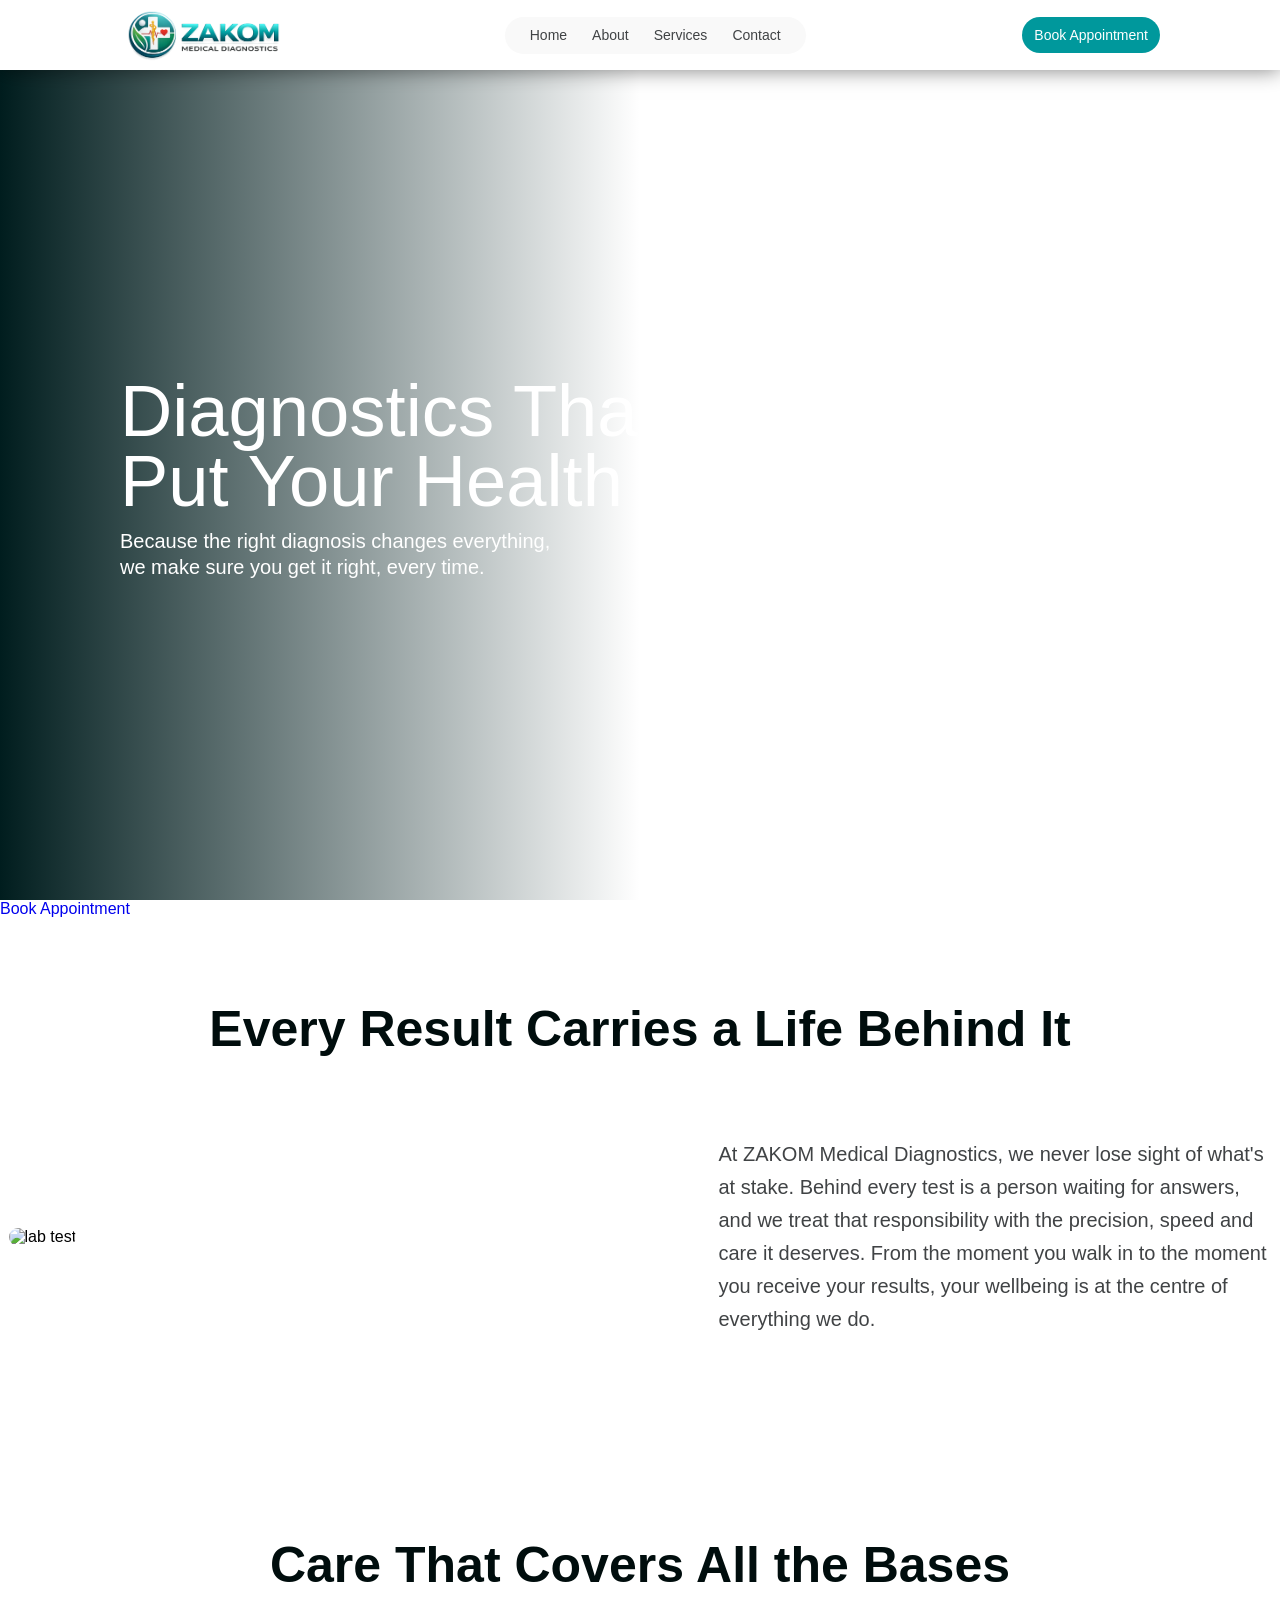
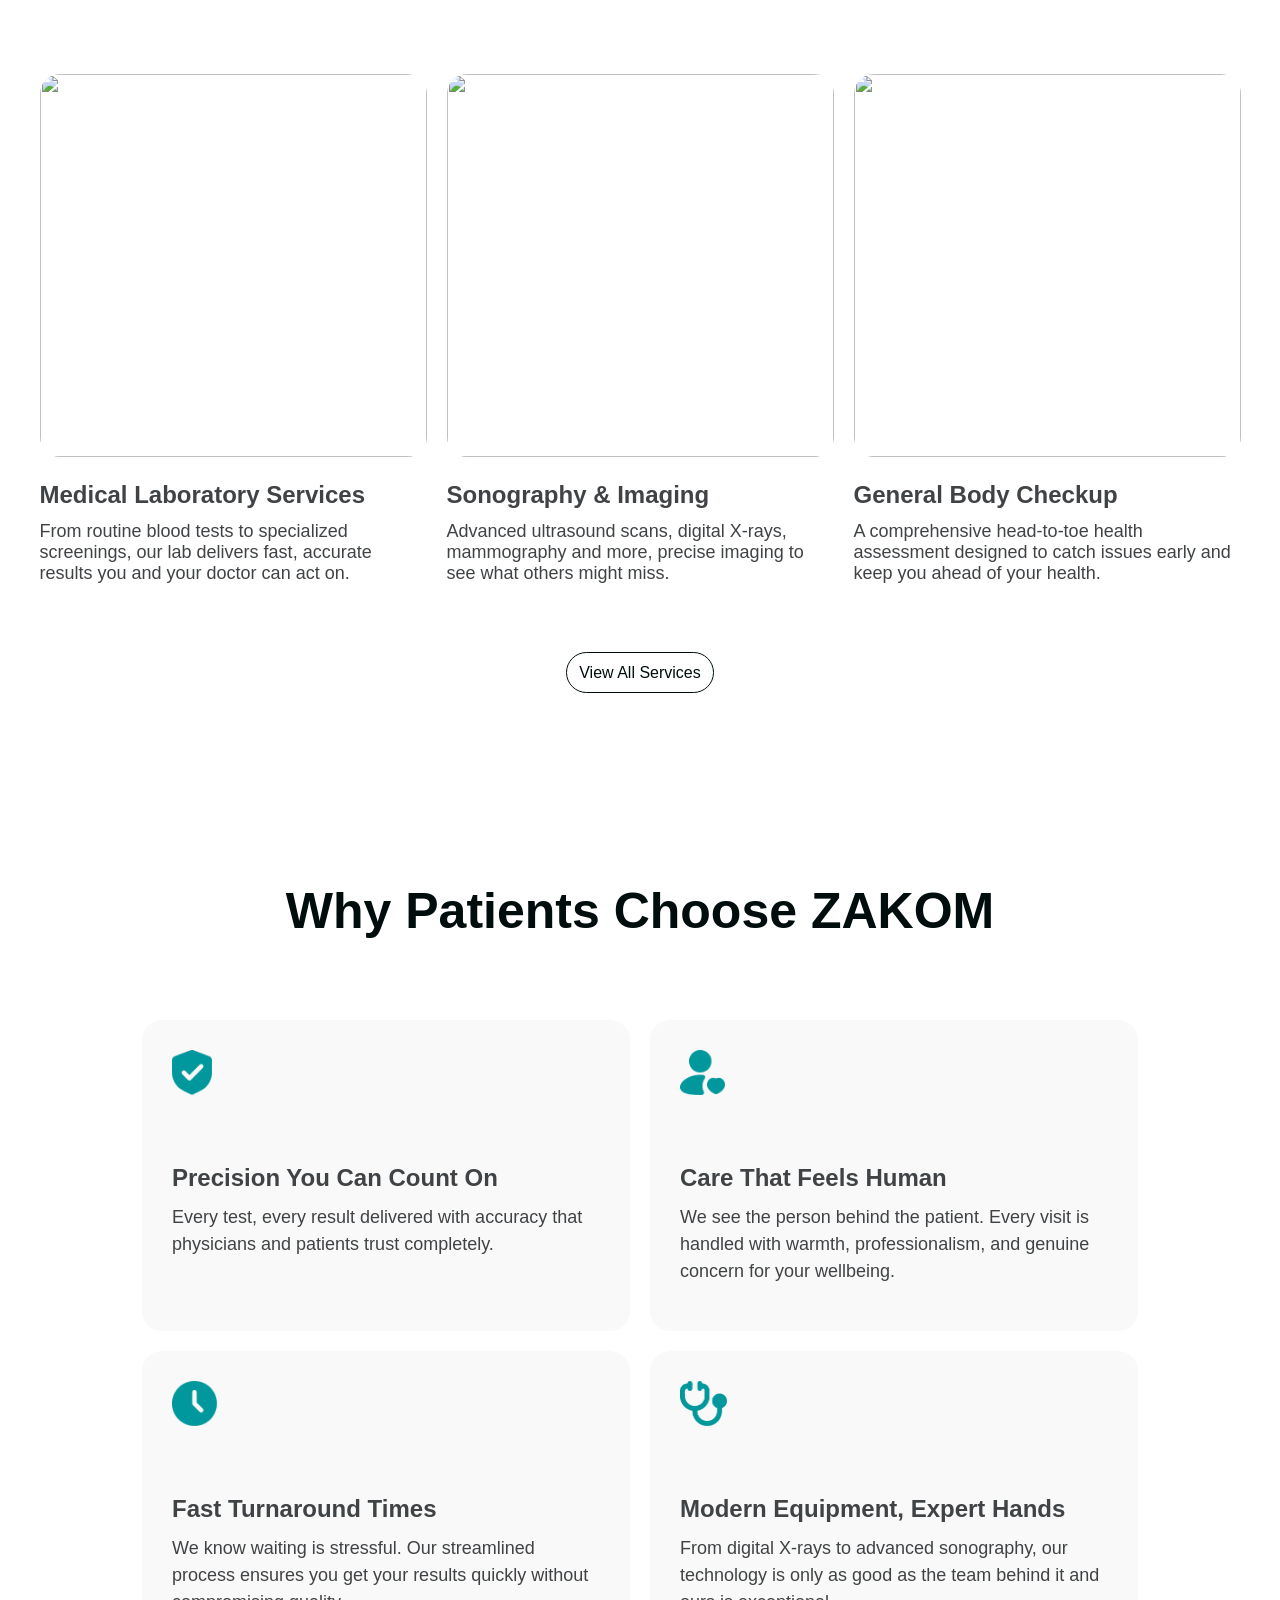
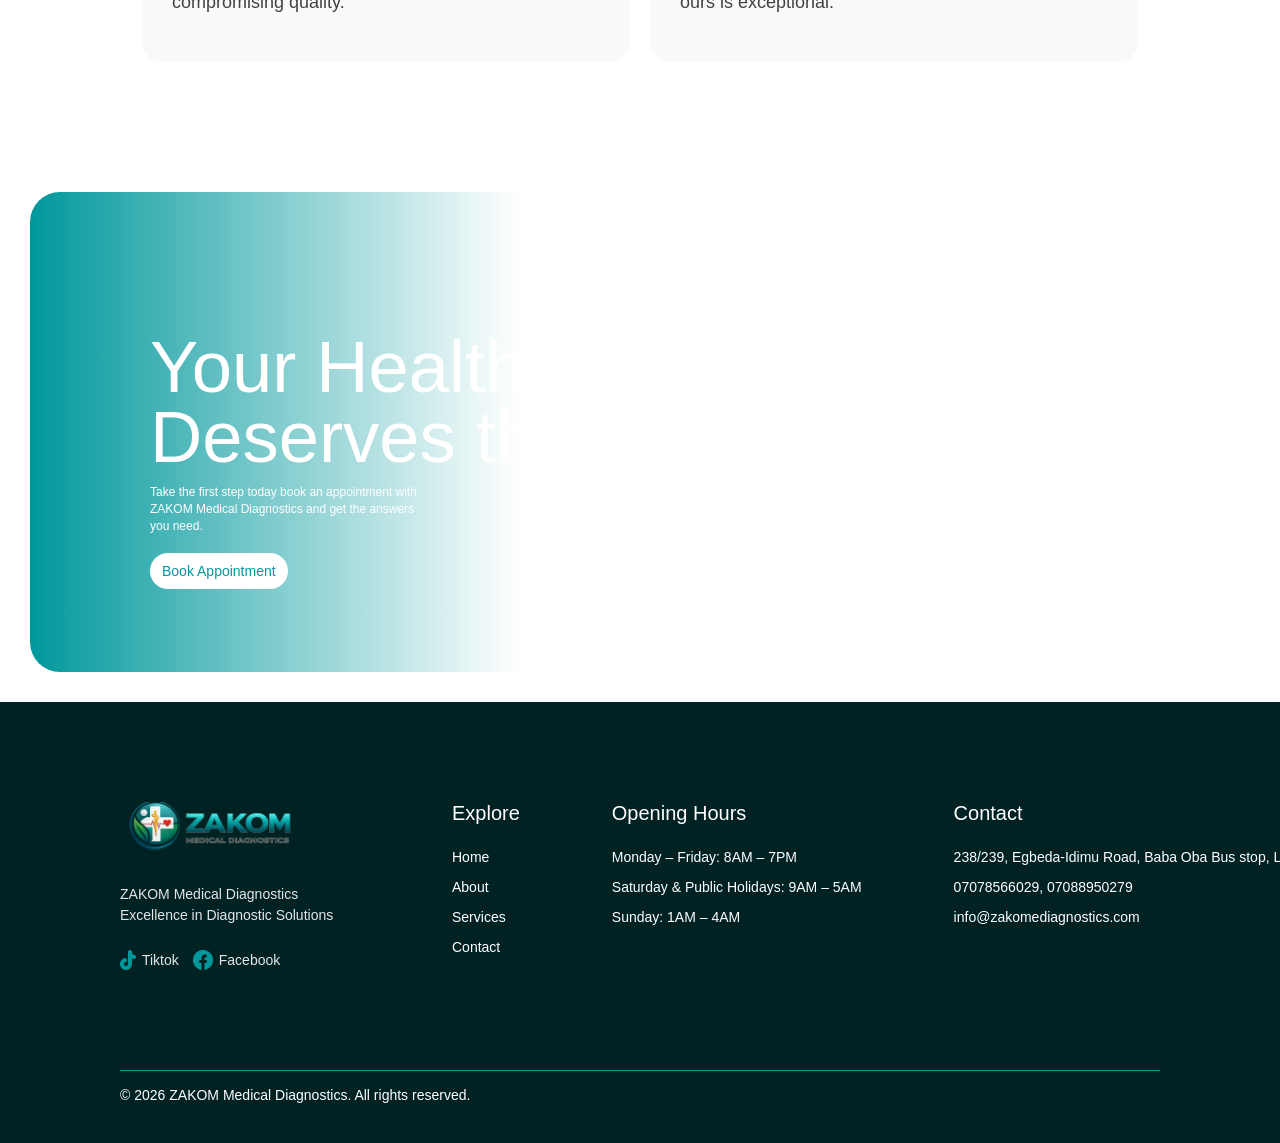
==== commit 4c0d9154: "Mobile responsiveness and hamburger fix" ====
--- a/index.html
+++ b/index.html
@@ -8,32 +8,42 @@
     <title>ZAKOM Medical Diagnostics</title>
 </head>
 <body>
-    <header>
-        <nav>
-            <div class="logo">
-                <a href="#"><img src="./images/logo.png" alt="logo"></a>
-            </div>
-
-            <ul class="nav-links">
-                <li>
-                    <a href="#">Home</a>
-                </li>
-                <li>
-                    <a href="./about.html">About</a>
-                </li>
-                <li>
-                    <a href="./services.html">Services</a>
-                </li>
-                <li>
-                    <a href="./contact.html">Contact</a>
-                </li>
-            </ul>
-
-            <div class="nav-cta">
-                <a href="./appointment.html">Book Appointment</a>
-            </div>
-        </nav>
-    </header>
+<header>
+    <nav>
+        <div class="logo">
+            <a href="#"><img src="./images/logo.png" alt="logo"></a>
+        </div>
+
+        <ul class="nav-links">
+            <li><a href="#">Home</a></li>
+            <li><a href="./about.html">About</a></li>
+            <li><a href="./services.html">Services</a></li>
+            <li><a href="./contact.html">Contact</a></li>
+        </ul>
+
+        <div class="nav-cta">
+            <a href="./appointment.html">Book Appointment</a>
+        </div>
+
+        <!-- Hamburger button -->
+        <button class="hamburger" id="hamburger" aria-label="Toggle menu">
+            <span></span>
+            <span></span>
+            <span></span>
+        </button>
+    </nav>
+
+    <!-- Mobile menu panel -->
+    <div class="mobile-menu" id="mobileMenu">
+        <ul>
+            <li><a href="#">Home</a></li>
+            <li><a href="./about.html">About</a></li>
+            <li><a href="./services.html">Services</a></li>
+            <li><a href="./contact.html">Contact</a></li>
+            <!-- <li><a href="./appointment.html">Book Appointment</a></li> -->
+        </ul>
+    </div>
+</header>
 
     <section class="hero">
         <div class="bg-dark">
@@ -260,5 +270,7 @@
             <span> &copy; 2026 ZAKOM Medical Diagnostics. All rights reserved.</span>
         </div>
     </footer>
+
+    <script src="js/index.js"></script>
 </body>
 </html>
--- a/css/home.css
+++ b/css/home.css
@@ -6,6 +6,11 @@
     scroll-behavior: smooth;
 }
 
+/* body {
+    overflow-x: hidden;
+    overflow-y: hidden;
+} */
+
 /* Navbar Section */
 
 nav {
@@ -146,6 +151,7 @@
     width: 553px;
     font-size: 20px;
     line-height: 33px;
+    color: #404345;
 }
 
 /* Section 2 */
@@ -198,6 +204,7 @@
     font-size: 24px;
     font-weight: 600;
     color: #404345;
+    width: max-content;
 }
 
 .hero-services-text-cont .hero-service-sub-text {
@@ -322,9 +329,11 @@
 }
 
 .health-sub-text {
-    width: 509px;
+    width: 280px;
     margin-bottom: 15px;
     color: #FFFFFF;
+    font-size: 12px;
+    line-height: 17px;
 }
 
 .health-cta a {
--- a/css/mobile.css
+++ b/css/mobile.css
@@ -1,4 +1,83 @@
 /* MOBILE RESPONSIVENESS */
+
+/* Hamburger button — hidden on desktop */
+.hamburger {
+    display: none;
+    flex-direction: column;
+    justify-content: center;
+    align-items: center;
+    gap: 5px;
+    width: 40px;
+    height: 40px;
+    background-color: #00989C;
+    border: none;
+    border-radius: 8px;
+    cursor: pointer;
+    padding: 0;
+    transition: background-color 0.2s ease;
+    z-index: 1001;
+}
+
+.hamburger:hover {
+    background-color: #00B8BC;
+}
+
+.hamburger span {
+    display: block;
+    width: 20px;
+    height: 2px;
+    background-color: #FFFFFF;
+    border-radius: 2px;
+    transition: transform 0.3s ease, opacity 0.3s ease;
+}
+
+/* X state when active */
+.hamburger.active span:nth-child(1) {
+    transform: translateY(7px) rotate(45deg);
+}
+
+.hamburger.active span:nth-child(2) {
+    opacity: 0;
+}
+
+.hamburger.active span:nth-child(3) {
+    transform: translateY(-7px) rotate(-45deg);
+}
+
+/* Mobile dropdown menu panel */
+.mobile-menu {
+    position: fixed;
+    top: 55px;
+    left: 0;
+    width: 100%;
+    background-color: #FFFFFF;
+    max-height: 0;
+    overflow: hidden;
+    transition: max-height 0.3s ease;
+    z-index: 999;
+    box-shadow: 0px 10px 20px rgba(0, 0, 0, 0.15);
+}
+
+.mobile-menu.active {
+    max-height: 500px;
+}
+
+.mobile-menu ul {
+    list-style: none;
+    margin: 0;
+    padding: 20px 24px;
+}
+
+.mobile-menu ul li {
+    border-bottom: 1px solid #E5E5E5;
+}
+
+.mobile-menu ul li a {
+    display: block;
+    padding: 16px 0;
+    font-size: 18px;
+    color: #404345;
+}
 
 @media (max-width: 768px) {
     nav {
@@ -27,6 +106,36 @@
     margin-top: 9px;
 }
 
+    nav {
+        display: flex;
+        justify-content: space-between;
+        align-items: center;
+        padding: 0 20px;
+        position: fixed;
+        width: 100%;
+        height: 55px;
+        background-color: #FFFFFF;
+        box-shadow: 0px 0px 20px rgba(0, 0, 0, 0.5);
+    }
+
+    nav .nav-links {
+        display: none; /* replaced by .mobile-menu panel */
+    }
+
+    .nav-cta a {
+        display: none;
+    }
+
+    nav .logo {
+        width: fit-content;
+        height: 55px;
+        margin-top: 9px;
+    }
+
+    .hamburger {
+        display: flex;
+    }
+
 
 
 
@@ -65,6 +174,8 @@
         font-size: 32px;
         line-height: 40px;
         font-weight: 590;
+        width: 100%;      /* add this */
+        max-width: 320px;  /* optional, matches your sub-text sizing */
 }
 
 .hero-text-container .sub-text {
@@ -216,11 +327,13 @@
     display: flex;
     flex-direction: column;
     justify-content: center;
-    align-content: center;
+    align-content: start;
     text-align: start;
     place-items: center;
     height: 100%;
     gap: 10px;
+    margin-left: 0px;
+    width: 100%;
 }
 
 .health-main-text {
